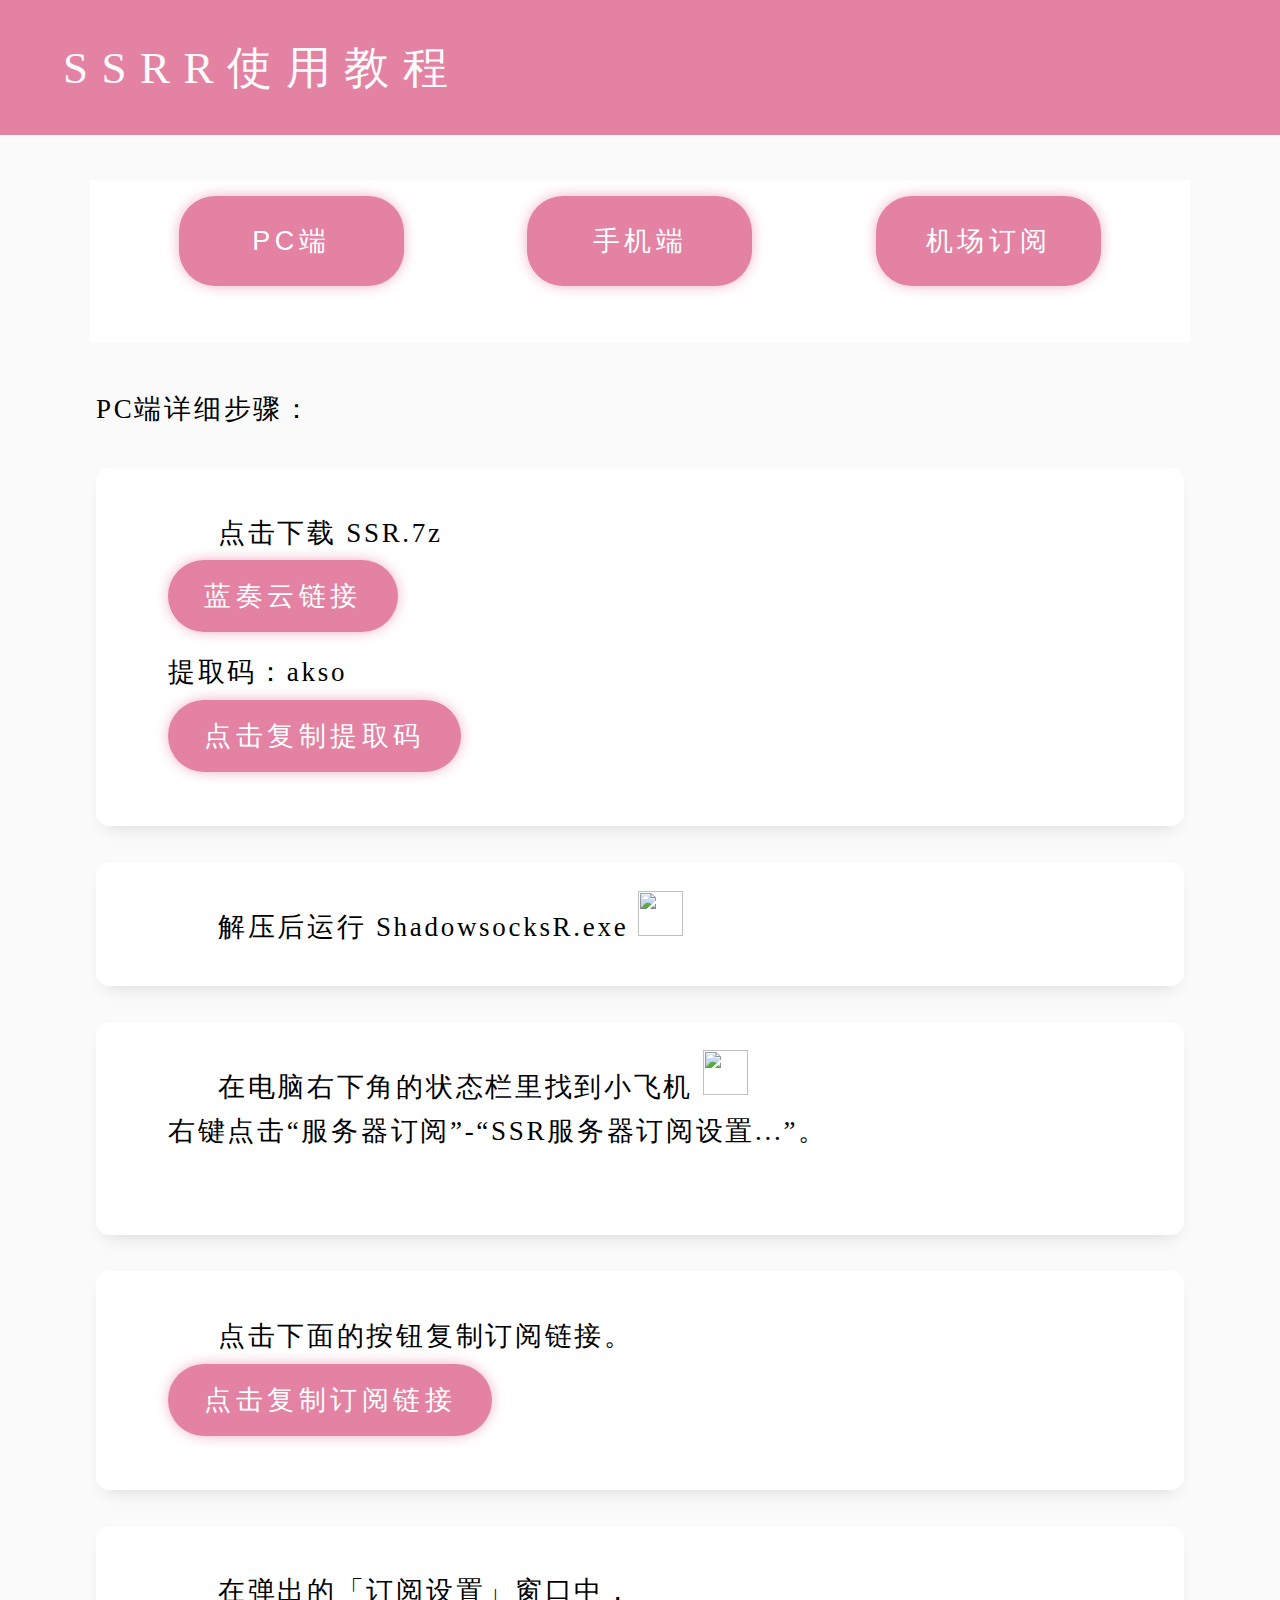
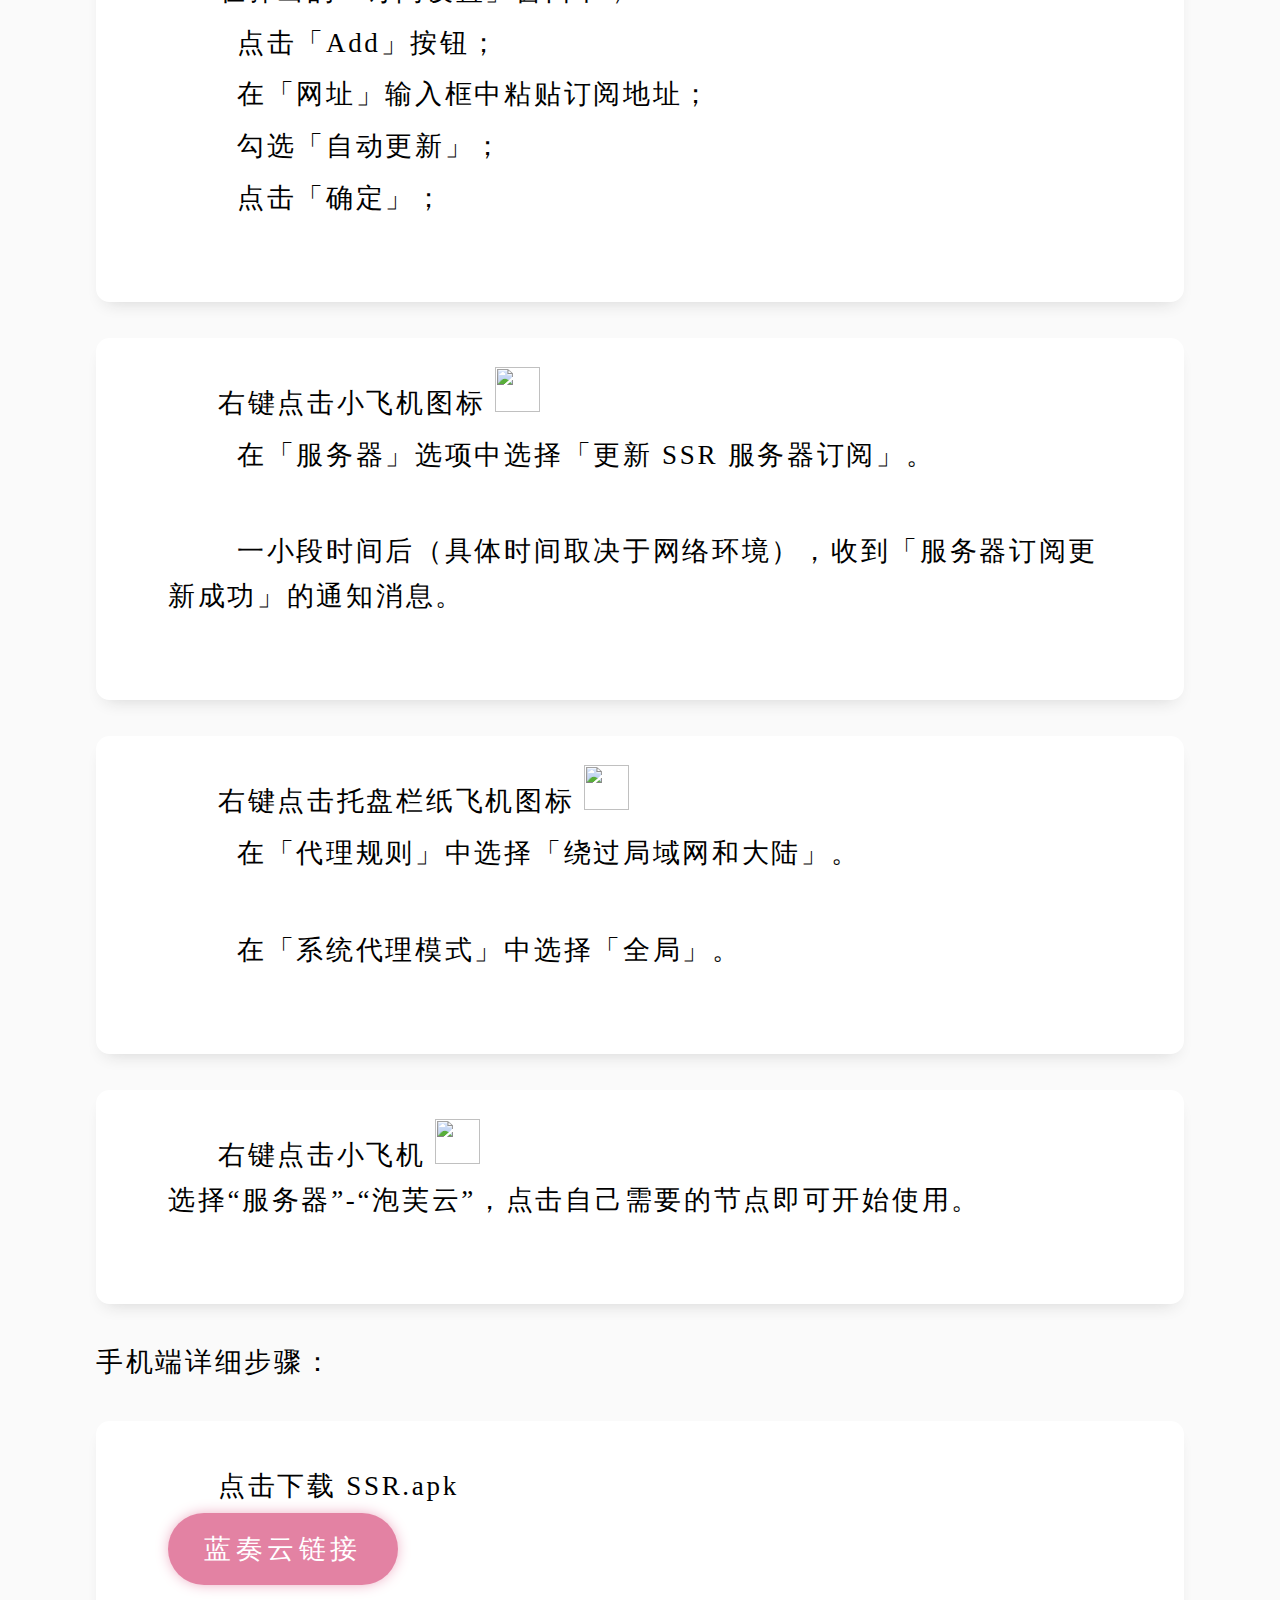
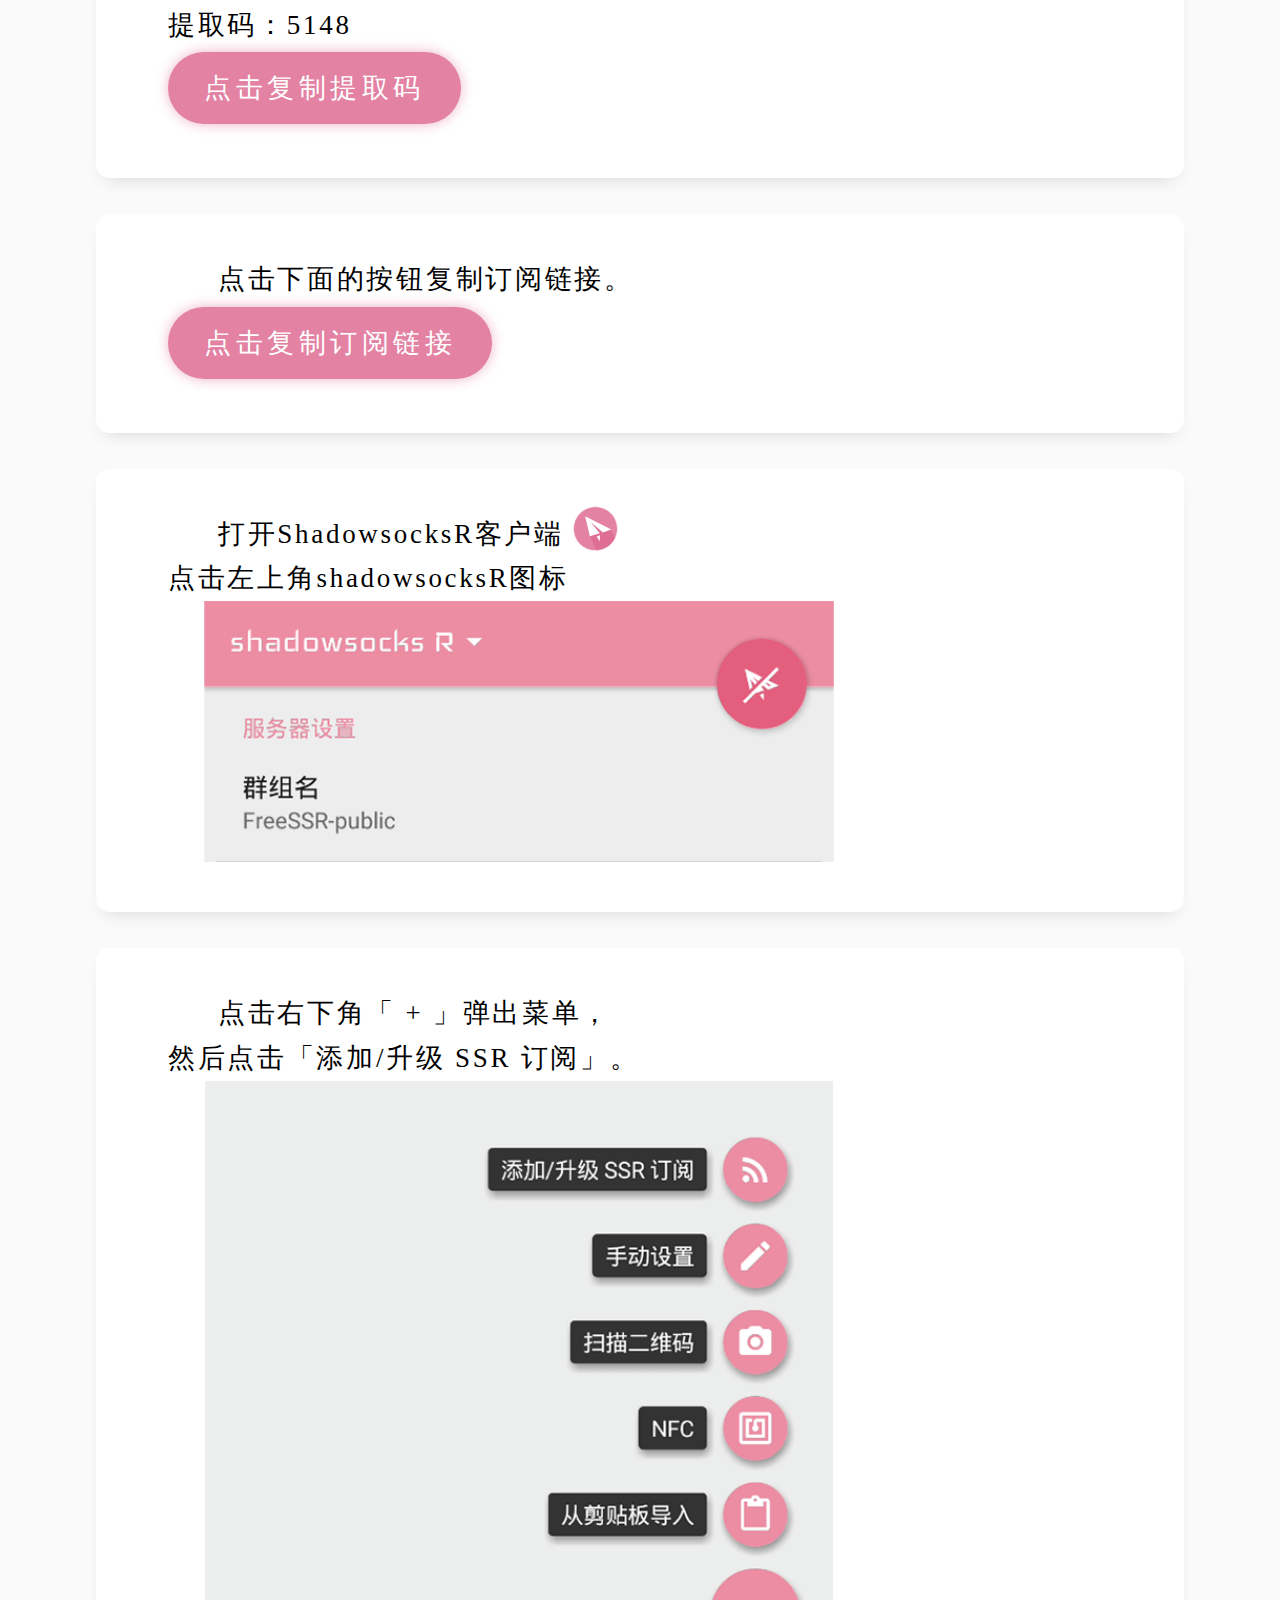
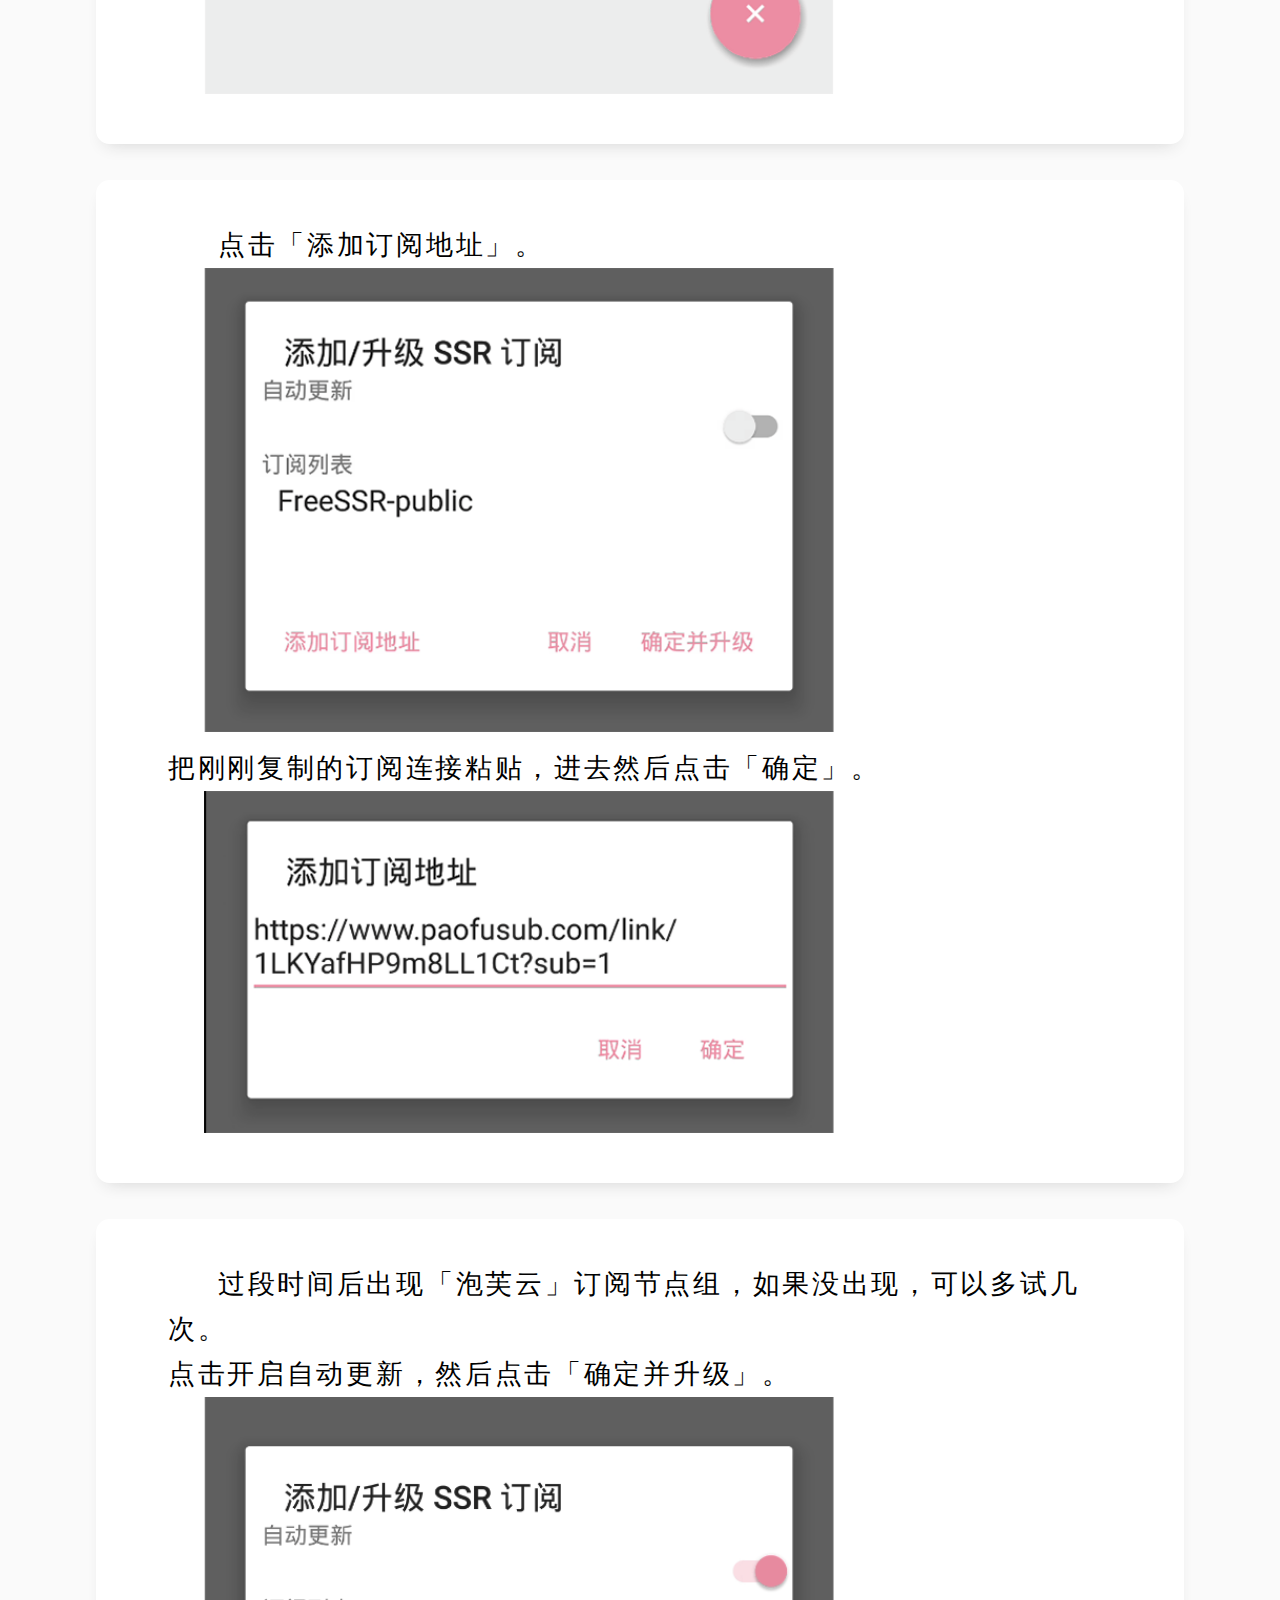
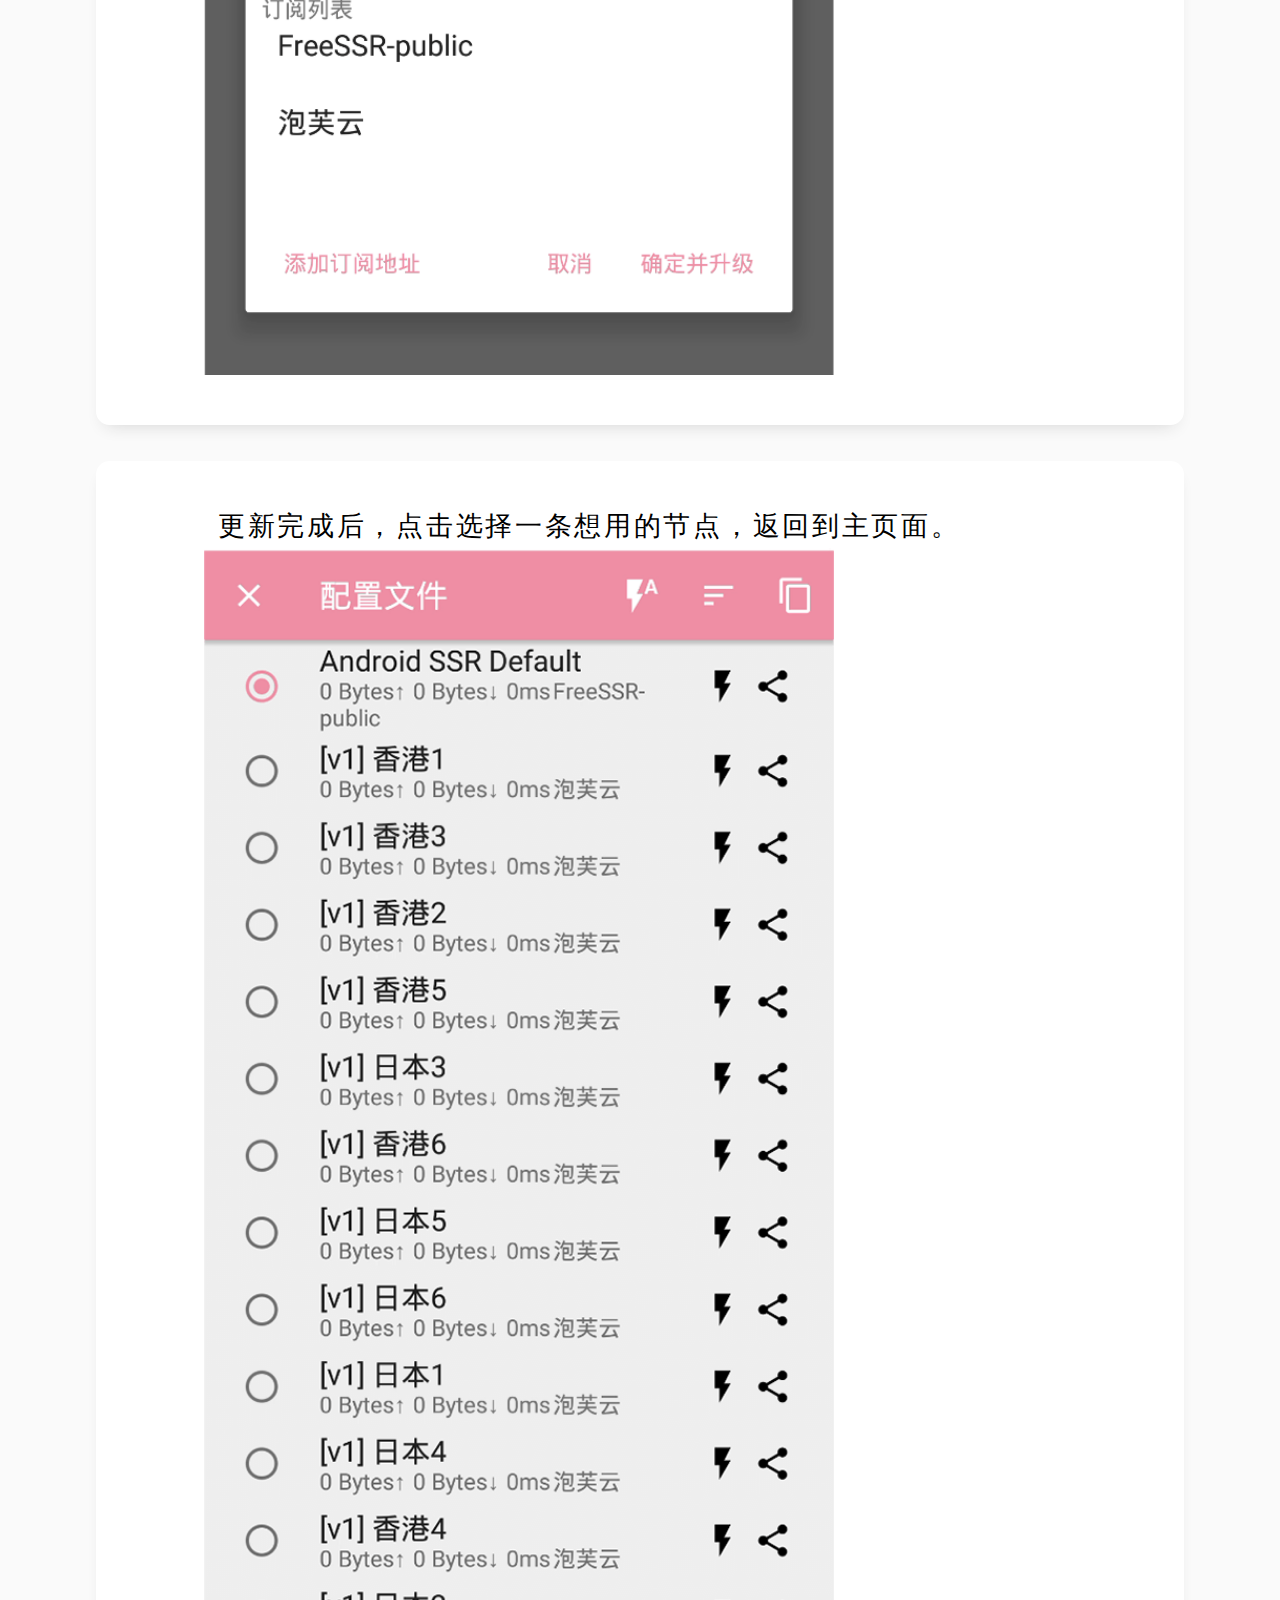
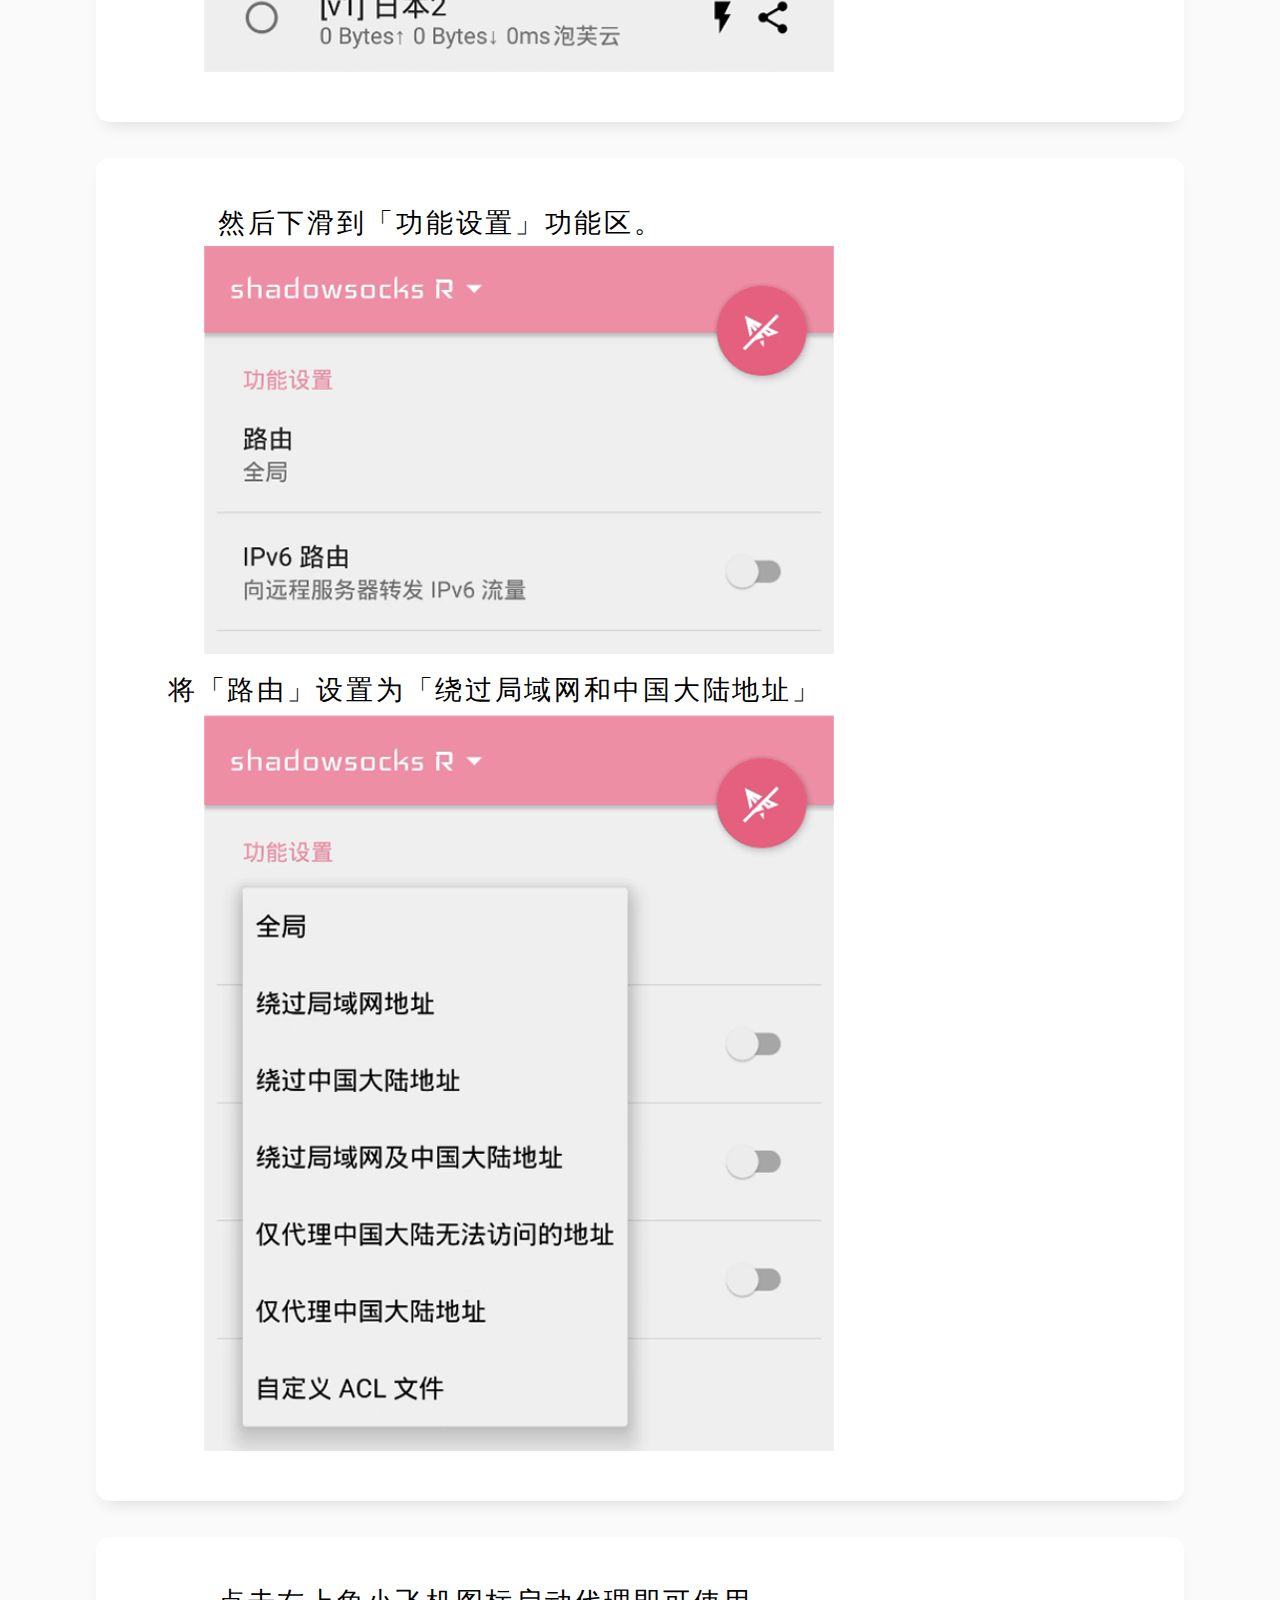
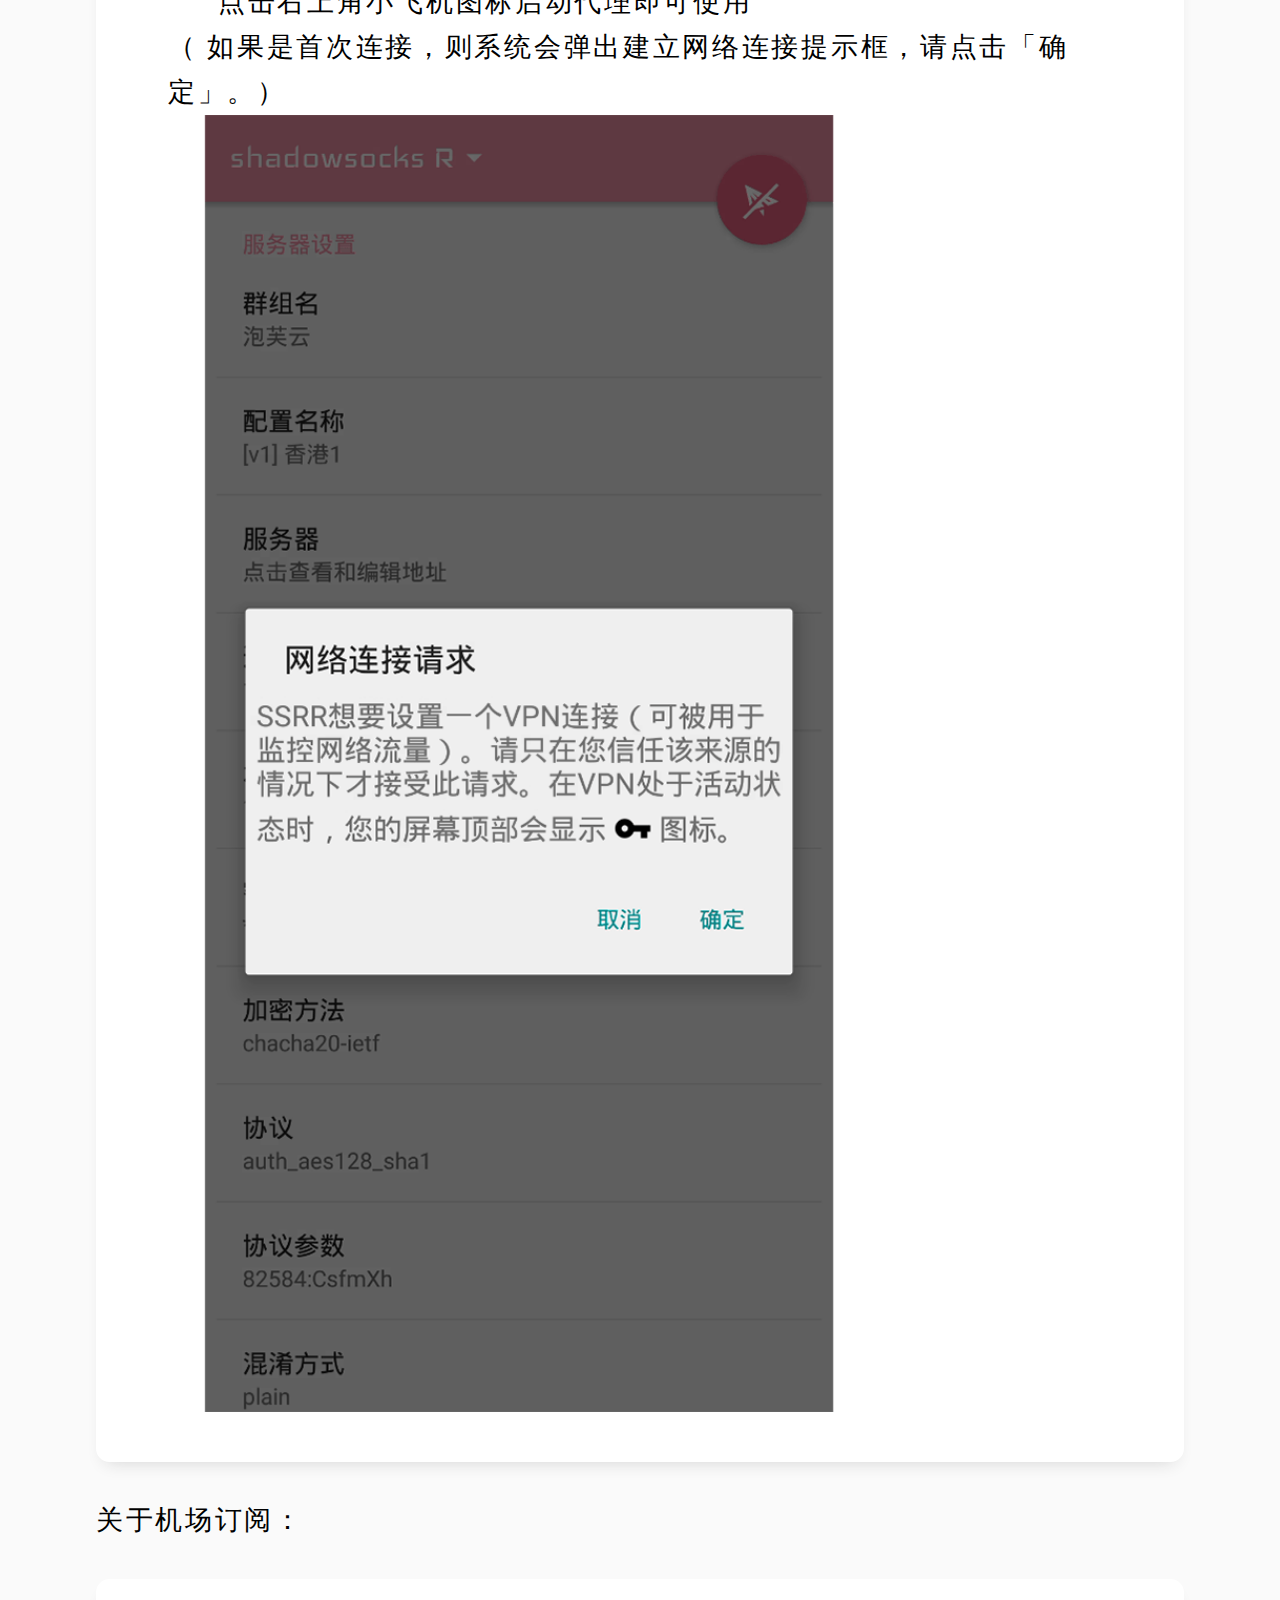
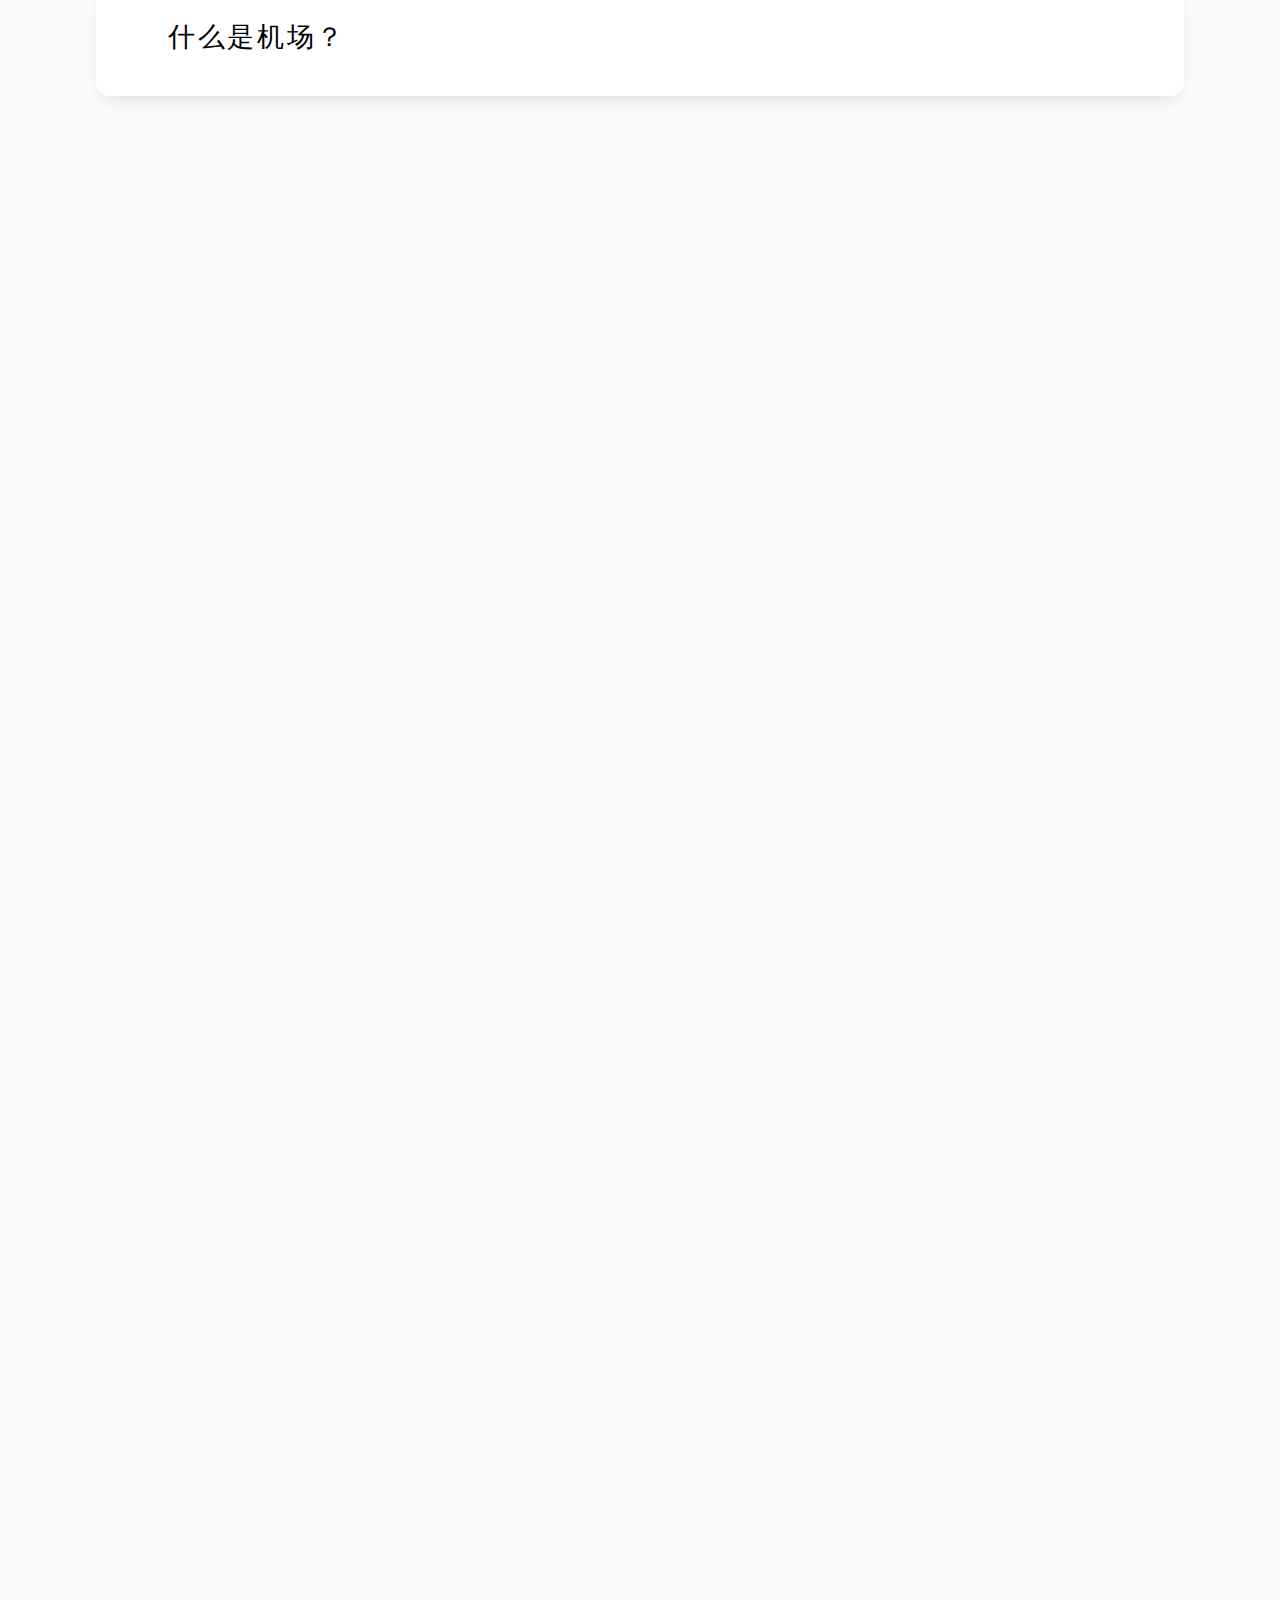
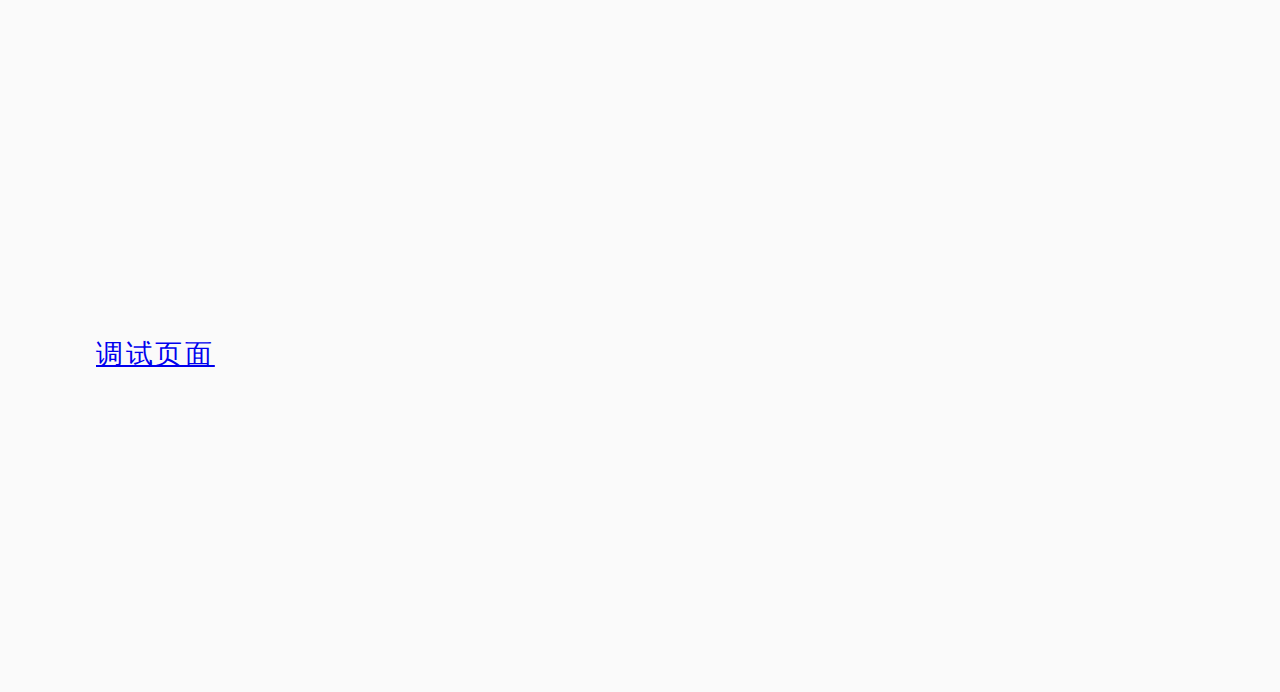
==== SSRR/SSRR.html @ 9b3ce0a8 "Update SSRR.html" ====
<!DOCTYPE html>
<html>

<head>
    <meta charset="UTF-8">
    <title>SSRR&nbsp使用教程</title>
    <meta name="viewport" content="width=device-width, initial-scale=1.0, maximum-scale=1.0, user-scalable=no">
    <link rel="stylesheet" href="SSRR.css">
    <script src="../iconfont.js"></script>
    <script>
        function copypcmimaone() {
            var copyDom = document.querySelector('#pcmima1');
            //创建选中范围
            var range = document.createRange();
            range.selectNode(copyDom);
            //移除剪切板中内容
            window.getSelection().removeAllRanges();
            //添加新的内容到剪切板
            window.getSelection().addRange(range);
            //复制
            var successful = document.execCommand('copy');
            try {
                var msg = successful ? "successful" : "failed";
                document.getElementById("mimaxianshi1").innerHTML = "复制成功！";
            } catch (err) {
                document.getElementById("mimaxianshi1").innerHTML = "复制失败";
            }
        }

        function copypcmimatwo() {
            var copyDom = document.querySelector('#pcmima2');
            var range = document.createRange();
            range.selectNode(copyDom);
            window.getSelection().removeAllRanges();
            window.getSelection().addRange(range);
            var successful = document.execCommand('copy');
            try {
                var msg = successful ? "successful" : "failed";
                document.getElementById("mimaxianshi2").innerHTML = "复制成功！";
            } catch (err) {
                document.getElementById("mimaxianshi2").innerHTML = "复制失败";
            }
        }

        function copydingyueone() {
            var copyDom = document.querySelector('#dingyue1');
            var range = document.createRange();
            range.selectNode(copyDom);
            window.getSelection().removeAllRanges();
            window.getSelection().addRange(range);
            var successful = document.execCommand('copy');
            try {
                var msg = successful ? "successful" : "failed";
                document.getElementById("dingyuexianshi1").innerHTML = "复制成功！";
            } catch (err) {
                document.getElementById("dingyuexianshi1").innerHTML = "复制失败";
            }
        }

        function copydingyuetwo() {
            var copyDom = document.querySelector('#dingyue2');
            var range = document.createRange();
            range.selectNode(copyDom);
            window.getSelection().removeAllRanges();
            window.getSelection().addRange(range);
            var successful = document.execCommand('copy');
            try {
                var msg = successful ? "successful" : "failed";
                document.getElementById("dingyuexianshi2").innerHTML = "复制成功！";
            } catch (err) {
                document.getElementById("dingyuexianshi2").innerHTML = "复制失败";
            }
        }

        function openCity(evt, cityName) {
            var i, tabcontent, tablinks;
            tabcontent = document.getElementsByClassName("content");
            for (i = 0; i < tabcontent.length; i++) {
                tabcontent[i].style.display = "none";
                document.getElementById("one").className = "choose chooses1";
            }
            tablinks = document.getElementsByClassName("chooseduan");
            for (i = 0; i < tablinks.length; i++) {
                tablinks[i].className = tablinks[i].className.replace(" active", "");
            }
            document.getElementById(cityName).style.display = "block";
            evt.currentTarget.className += " active";
        }
    </script>

</head>

<body>
    <header>
        <div>SSRR使用教程</div>
        <svg class="icon feijiicon" aria-hidden="true">
            <use xlink:href="#icon-feiji"></use>
        </svg>
    </header>

    <div class="choose chooses" id="one">
        <button class="box chooseshouji chooseduan" onclick="openCity(event, 'yidongduan')">PC端</button>
        <button class="box choosepc chooseduan" onclick="openCity(event, 'pcduan')">手机端</button>
        <button class="box choosepc chooseduan" onclick="openCity(event, 'jichangdingyue')">机场订阅</button>
    </div>

    <div class="choise">

        <ul class="content" id="yidongduan">
            <div class="title">PC端详细步骤：</div>
            <li class="box">
                <svg class="icon number" aria-hidden="true">
                    <use xlink:href="#icon-1_round"></use>
                </svg>
                点击下载 SSR.7z
                <span style="font-size: 0px; letter-spacing: 0ch;"></span>
                <br>
                <a href="https://yqmaster.lanzous.com/tp/iUiE6kphu3a">
                    <button> 蓝奏云链接</button>
                </a>
                <br>
                提取码：akso
                <span id="pcmima1" style="font-size: 0px; letter-spacing: 0ch;">akso</span>
                <br>
                <button id="button" onClick="copypcmimaone()">点击复制提取码</button>
                <span id="mimaxianshi1"></span>
            </li>

            <li class="box">
                <svg class="icon number" aria-hidden="true">
                    <use xlink:href="#icon-2_round"></use>
                </svg>
                解压后运行 ShadowsocksR.exe
                <img class="picicon" src="../图片\3-5SSRR.svg" alt="">
            </li>

            <li class="box">
                <svg class="icon number" aria-hidden="true">
                    <use xlink:href="#icon-3_round"></use>
                </svg>
                在电脑右下角的状态栏里找到小飞机
                <img class="picicon" src="图片\picicon.png" alt="">
                <br>
                右键点击“服务器订阅”-“SSR服务器订阅设置...”。
                <br>
                <img class="helppic" src="图片\pic3-1.png" alt="">
            </li>

            <li class="box">
                <svg class="icon number" aria-hidden="true">
                    <use xlink:href="#icon-4_round"></use>
                </svg>
                点击下面的按钮复制订阅链接。
                <span id="dingyue1"
                    style="font-size: 0px;letter-spacing: 0ch;">https://www.paofusub.com/link/1LKYafHP9m8LL1Ct?sub=1</span>
                <br>
                <button id="button" onClick="copydingyueone()">点击复制订阅链接</button>
                <span id="dingyuexianshi1"></span>
            </li>

            <li class="box">
                <svg class="icon number" aria-hidden="true">
                    <use xlink:href="#icon-5_round"></use>
                </svg>
                在弹出的「订阅设置」窗口中，
                <br>&nbsp
                <svg class="icon" aria-hidden="true">
                    <use xlink:href="#icon-1_square"></use>
                </svg>
                点击「Add」按钮；
                <br>&nbsp
                <svg class="icon" aria-hidden="true">
                    <use xlink:href="#icon-2_square"></use>
                </svg>
                在「网址」输入框中粘贴订阅地址；
                <br>&nbsp
                <svg class="icon" aria-hidden="true">
                    <use xlink:href="#icon-3_square"></use>
                </svg>
                勾选「自动更新」；
                <br>&nbsp
                <svg class="icon" aria-hidden="true">
                    <use xlink:href="#icon-4_square"></use>
                </svg>
                点击「确定」；
                <br>
                <img class="helppic" src="图片\pic5-1.png" alt="">
            </li>

            <li class="box">
                <svg class="icon number" aria-hidden="true">
                    <use xlink:href="#icon-6_round"></use>
                </svg>
                右键点击小飞机图标
                <img class="picicon" src="图片\picicon.png" alt="">
                <br>&nbsp
                <svg class="icon" aria-hidden="true">
                    <use xlink:href="#icon-1_square"></use>
                </svg>
                在「服务器」选项中选择「更新 SSR 服务器订阅」。
                <br>
                <img class="helppic" src="图片\pic6-1.png" alt="">
                <br>&nbsp
                <svg class="icon" aria-hidden="true">
                    <use xlink:href="#icon-2_square"></use>
                </svg>
                一小段时间后（具体时间取决于网络环境），收到「服务器订阅更新成功」的通知消息。
                <br>
                <img class="helppic" src="图片\pic6-2.png" alt="">
            </li>

            <li class="box">
                <svg class="icon number" aria-hidden="true">
                    <use xlink:href="#icon-7_round"></use>
                </svg>
                右键点击托盘栏纸飞机图标
                <img class="picicon" src="图片\picicon.png" alt="">
                <br>&nbsp
                <svg class="icon" aria-hidden="true">
                    <use xlink:href="#icon-icon-test
                    "></use>
                </svg>
                在「代理规则」中选择「绕过局域网和大陆」。
                <br>
                <img class="helppic" src="图片\pic7-1.png" alt="">
                <br>&nbsp
                <svg class="icon" aria-hidden="true">
                    <use xlink:href="#icon-icon-test
                    "></use>
                </svg>
                在「系统代理模式」中选择「全局」。
                <br>
                <img class="helppic" src="图片\pic7-2.png" alt="">
            </li>

            <li class="box">
                <svg class="icon number" aria-hidden="true">
                    <use xlink:href="#icon-8_round"></use>
                </svg>
                右键点击小飞机
                <img class="picicon" src="图片\picicon.png" alt="">
                <br>
                选择“服务器”-“泡芙云”，点击自己需要的节点即可开始使用。
                <br>
                <img class="helppic" src="图片\pic8-1.png" alt="">
            </li>
        </ul>

        <ul class="content" id="pcduan">
            <div class="title">手机端详细步骤：</div>
            <li class="box">
                <svg class="icon number" aria-hidden="true">
                    <use xlink:href="#icon-1_round"></use>
                </svg>
                点击下载 SSR.apk
                <span style="font-size: 0px; letter-spacing: 0ch;"></span>
                <br>
                <a href="https://yqmaster.lanzous.com/iYS5ckphufc?p">
                    <button> 蓝奏云链接</button>
                </a>
                <br>
                提取码：5148
                <span id="pcmima2" style="font-size: 0px; letter-spacing: 0ch;">5148</span>
                <br>
                <button id="button" onClick="copypcmimatwo()">点击复制提取码</button>
                <span id="mimaxianshi2"></span>
            </li>

            <li class="box">
                <svg class="icon number" aria-hidden="true">
                    <use xlink:href="#icon-2_round"></use>
                </svg>
                点击下面的按钮复制订阅链接。
                <span id="dingyue2"
                    style="font-size: 0px;letter-spacing: 0ch;">https://www.paofusub.com/link/1LKYafHP9m8LL1Ct?sub=1</span>
                <br>
                <button id="button" onClick="copydingyuetwo()">点击复制订阅链接</button>
                <span id="dingyuexianshi2"></span>
            </li>

            <li class="box">
                <svg class="icon number" aria-hidden="true">
                    <use xlink:href="#icon-3_round"></use>
                </svg>
                打开ShadowsocksR客户端
                <img class="picicon" src="图片\imgicon.svg" alt="">
                <br>
                点击左上角shadowsocksR图标
                <img class="helppic" src="图片\img3-1.png" alt="">
            </li>

            <li class="box">
                <svg class="icon number" aria-hidden="true">
                    <use xlink:href="#icon-4_round"></use>
                </svg>
                点击右下角「 + 」弹出菜单，
                <br>
                然后点击「添加/升级 SSR 订阅」。
                <img class="helppic" src="图片\img4-1.png" alt="">
            </li>

            <li class="box">
                <svg class="icon number" aria-hidden="true">
                    <use xlink:href="#icon-5_round"></use>
                </svg>
                点击「添加订阅地址」。
                <br>
                <img class="helppic" src="图片\img5-1.png" alt="">
                <br>
                把刚刚复制的订阅连接粘贴，进去然后点击「确定」。
                <img class="helppic" src="图片\img5-2.png" alt="">
            </li>

            <li class="box">
                <svg class="icon number" aria-hidden="true">
                    <use xlink:href="#icon-6_round"></use>
                </svg>
                过段时间后出现「泡芙云」订阅节点组，如果没出现，可以多试几次。
                <br>
                点击开启自动更新，然后点击「确定并升级」。
                <br>
                <img class="helppic" src="图片\img6-1.png" alt="">
            </li>

            <li class="box">
                <svg class="icon number" aria-hidden="true">
                    <use xlink:href="#icon-7_round"></use>
                </svg>
                更新完成后，点击选择一条想用的节点，返回到主页面。
                <br>
                <img class="helppic" src="图片\img7-1.png" alt="">
            </li>

            <li class="box">
                <svg class="icon number" aria-hidden="true">
                    <use xlink:href="#icon-8_round"></use>
                </svg>
                然后下滑到「功能设置」功能区。
                <br>
                <img class="helppic" src="图片\img8-1.png" alt="">
                <br>
                将「路由」设置为「绕过局域网和中国大陆地址」
                <br>
                <img class="helppic" src="图片\img8-2.png" alt="">
            </li>

            <li class="box">
                <svg class="icon number" aria-hidden="true">
                    <use xlink:href="#icon-9_round"></use>
                </svg>
                点击右上角小飞机图标启动代理即可使用
                <br>
                （ 如果是首次连接，则系统会弹出建立网络连接提示框，请点击「确定」。）
                <br>
                <img class="helppic" src="图片\img9-1.png" alt="">
            </li>
        </ul>

        <ul class="content" id="jichangdingyue">
            <div class="title">关于机场订阅：</div>
            <li class="box">
                什么是机场？
            </li>

            <br><br><br><br><br><br><br><br>
            <br><br><br><br><br><br><br><br>
            <br><br><br><br><br><br><br><br>
            <br><br><br><br><br><br><br><br>
            <br><br><br><br><br><br><br><br>
            <a href="https://debugtbs.qq.com">调试页面</a>
            <br><br><br><br><br><br><br><br>
        </ul>
    </div>



</body>

</html>
---- SSRR/SSRR.css ----
@media only screen and (min-width: 200px) {
    html {
        font-size: 3px !important;
    }
}

@media only screen and (min-width: 300px) {
    html {
        font-size: 4px !important;
    }
}

@media only screen and (min-width: 400px) {
    html {
        font-size: 5px !important;
    }
}

@media only screen and (min-width: 500px) {
    html {
        font-size: 6px !important;
    }
}

@media only screen and (min-width: 600px) {
    html {
        font-size: 7px !important;
    }
}

@media only screen and (min-width: 700px) {
    html {
        font-size: 8px !important;
    }
}

@media only screen and (min-width: 800px) {
    html {
        font-size: 9px !important;
    }
}


* {
    margin: 0;
    padding: 0;
}

li {
    list-style-type: none;
}

html {
    background-color: #fafafa;
    font-size: 8px;
}

.icon {
    width: 1.5em;
    height: 1.5em;
    vertical-align: -0.30rem;
    fill: currentColor;
    overflow: hidden;
}

.number {
    transform: scale(1.4);
}

.picicon {
    width: 5rem;
    height: 5rem;
    margin: -1rem 0;
}

header {
    z-index: 9999;
    position: sticky;
    top: 0;
    background-color: #E382A3;
    height: 15rem;
    padding: 0 7rem;

    display: flex;
    justify-content: space-between;
    align-items: center;

    font-size: 5rem;
    color: #fafafa;
    letter-spacing: 1.5rem;
}

.feijiicon {
    transform: rotatey(180deg);
}

.choose {
    height: 12rem;
    font-size: 5rem;
    background-color: #ffffff;
    color: gray;

    margin: 5rem 10rem;
    padding: 2rem 3rem 4rem;
    display: flex;
    justify-content: space-around;
    align-items: center;
    letter-spacing: 1.3rem;
}

.choose .box {
    height: 10rem;
    width: 25rem;
    line-height: 10rem;
    text-align: center;
}

.choose .line {
    height: 0.1rem;
    width: 21rem;
    margin-left: 2rem;
    background-color: gray;
}

.choise {
    width: 85%;
    margin: 0 auto;

    font-size: 3rem;
    line-height: 5rem;
    letter-spacing: 0.3rem;
}

.content .box {
    margin: 4rem auto;
    padding: 4rem 8rem;
    background-color: #ffffff;
    border-radius: 1.5rem;
    box-shadow: 0rem 1rem 2rem -1.2rem #cfcfcf;

    transition: all 1s;
}

.content .box:hover {
    border-radius: 3rem;
    transform: scale(1.05);
    box-shadow: 0rem 1rem 3rem -2rem #535353;
}

button {
    background-color: #E382A3;
    height: 8rem;

    padding: 0 4rem;
    margin: -0.5rem 0rem 2rem 0rem;

    outline-style: none;
    border-style: none;
    border-radius: 4rem;
    box-shadow: 0rem 0rem 1.8rem -0.4rem #E382A3;

    font-size: 3rem;
    color: #ffffff;
    letter-spacing: 0.5rem;
    transition: all 0.5s;
}

button:active {
    background-color: #D9507E;
}


.helppic {
    width: 85%;
    max-width: 70rem;
    margin: 0 4rem;
}
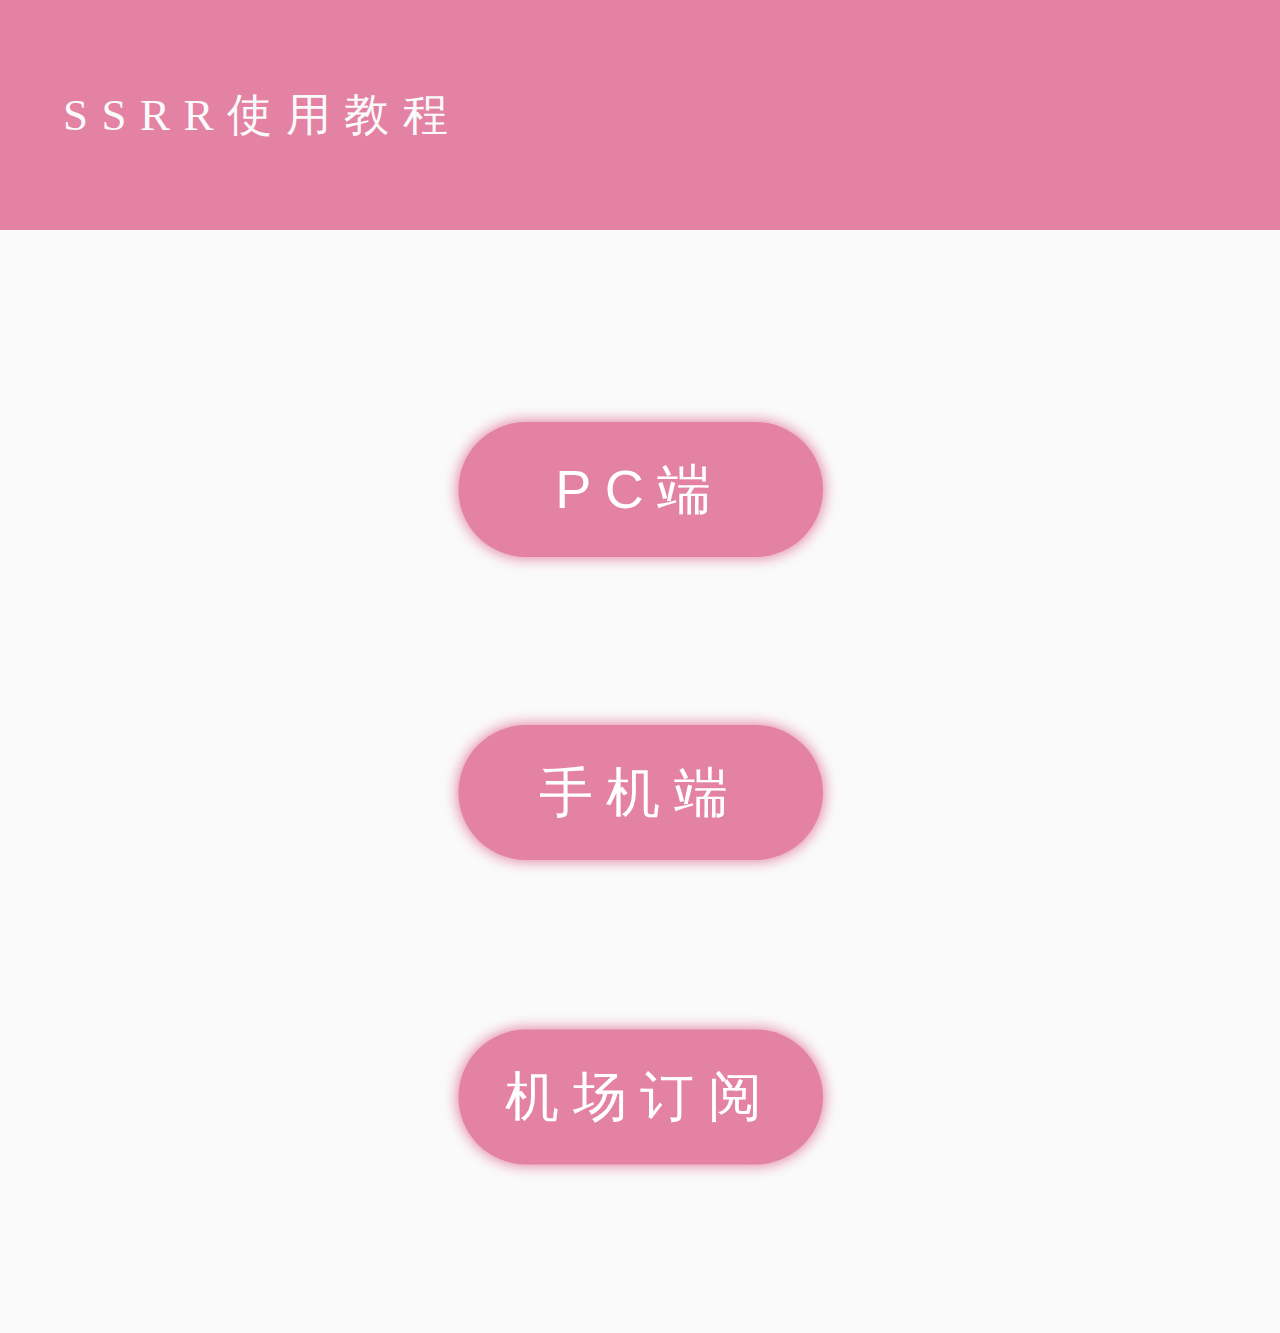
==== commit a94eac0e: "Update SSRR.html" ====
--- a/SSRR/SSRR.html
+++ b/SSRR/SSRR.html
@@ -107,7 +107,7 @@
     <div class="choise">
 
         <ul class="content" id="yidongduan">
-            <div class="title">PC端详细步骤：</div>
+            <p class="title">PC端详细步骤：</p>
             <li class="box">
                 <svg class="icon number" aria-hidden="true">
                     <use xlink:href="#icon-1_round"></use>
--- a/SSRR/SSRR.css
+++ b/SSRR/SSRR.css
@@ -39,7 +39,6 @@
         font-size: 9px !important;
     }
 }
-
 
 * {
     margin: 0;
@@ -58,7 +57,7 @@
 .icon {
     width: 1.5em;
     height: 1.5em;
-    vertical-align: -0.30rem;
+    vertical-align: -1rem;
     fill: currentColor;
     overflow: hidden;
 }
@@ -70,7 +69,7 @@
 .picicon {
     width: 5rem;
     height: 5rem;
-    margin: -1rem 0;
+    margin: -1.5rem 0;
 }
 
 header {
@@ -78,7 +77,7 @@
     position: sticky;
     top: 0;
     background-color: #E382A3;
-    height: 15rem;
+    height: 18vw;
     padding: 0 7rem;
 
     display: flex;
@@ -91,35 +90,124 @@
 }
 
 .feijiicon {
-    transform: rotatey(180deg);
-}
-
-.choose {
-    height: 12rem;
-    font-size: 5rem;
+    transform: rotatey(180deg) scale(0.8);
+}
+
+.feijiicon:hover {
+    animation: iconflashone 1s linear;
+}
+
+@keyframes iconflashone {
+    0% {
+        transform: rotatey(180deg) rotateZ(0deg) scale(0.8);
+    }
+
+    10% {
+        transform: rotatey(180deg) rotateZ(0deg) scale(0.5);
+    }
+
+    20% {
+        transform: rotatey(180deg) rotateZ(0deg) scale(0.6);
+    }
+
+    30% {
+        transform: rotatey(180deg) rotateZ(0deg) scale(0.8);
+    }
+
+    40% {
+        transform: rotatey(180deg) rotateZ(15deg) scale(1.2);
+    }
+
+    50% {
+        transform: rotatey(180deg) rotateZ(-15deg) scale(1.8);
+    }
+
+    60% {
+        transform: rotatey(180deg) rotateZ(15deg) scale(2.0);
+    }
+
+    70% {
+        transform: rotatey(180deg) rotateZ(-15deg) scale(2.0);
+    }
+
+    80% {
+        transform: rotatey(180deg) rotateZ(15deg) scale(1.6);
+    }
+
+    90% {
+        transform: rotatey(180deg) rotateZ(0deg) scale(1.0);
+    }
+
+    100% {
+        transform: rotatey(180deg) rotateZ(0deg) scale(1);
+    }
+}
+
+.chooses1 {
+    height: 20rem;
+    width: 100%;
+    margin: 3rem auto;
     background-color: #ffffff;
-    color: gray;
-
-    margin: 5rem 10rem;
-    padding: 2rem 3rem 4rem;
     display: flex;
+    flex-direction: row;
     justify-content: space-around;
     align-items: center;
-    letter-spacing: 1.3rem;
+    transition: all 0.5s;
+}
+
+.chooses {
+    height: 80rem;
+    width: 50%;
+    margin: 0 auto;
+    transform: scale(1.5) translatey(15em);
+    background-color: #fafafa;
+    display: flex;
+    flex-direction: column;
+    justify-content: space-evenly;
+    align-items: center;
+}
+
+.choose button {
+    background-color: #E382A3;
+    outline-style: none;
+    border-style: none;
+    border-radius: 5rem;
+    box-shadow: 0rem 0rem 1rem 0.1rem #E382A3;
+
+    font-size: 4rem;
+    color: #ffffff;
+    letter-spacing: 1rem;
+    transition: all 0.1s;
+    transition-delay: initial;
+}
+
+.choose button:active {
+    background-color: #fad9e4;
+    box-shadow: 0rem 0rem 1rem 0.1rem #fad9e4;
 }
 
 .choose .box {
     height: 10rem;
-    width: 25rem;
+    width: 27rem;
     line-height: 10rem;
     text-align: center;
 }
 
-.choose .line {
-    height: 0.1rem;
-    width: 21rem;
-    margin-left: 2rem;
-    background-color: gray;
+.content {
+    display: none;
+    animation: fadeEffect 0.5s;
+}
+
+@keyframes fadeEffect {
+    from {
+        opacity: 0;
+        transform: translateX(40rem);
+    }
+
+    to {
+        opacity: 1;
+        transform: translateX(0rem);
+    }
 }
 
 .choise {
@@ -147,7 +235,7 @@
     box-shadow: 0rem 1rem 3rem -2rem #535353;
 }
 
-button {
+.choise button {
     background-color: #E382A3;
     height: 8rem;
 
@@ -165,13 +253,24 @@
     transition: all 0.5s;
 }
 
-button:active {
+.choise button:active {
     background-color: #D9507E;
 }
 
 
 .helppic {
+    z-index: 2;
     width: 85%;
     max-width: 70rem;
-    margin: 0 4rem;
-}
+    margin: 0 5rem;
+    transition: all 0.5s;
+}
+
+.helppic:hover {
+    transform: scale(1.5);
+    border-style: solid;
+    border-width: 1rem;
+    border-radius: 1rem;
+    border-color: rgba(0, 0, 0, 0);
+    background-color: rgba(32, 32, 32, 0.808);
+}
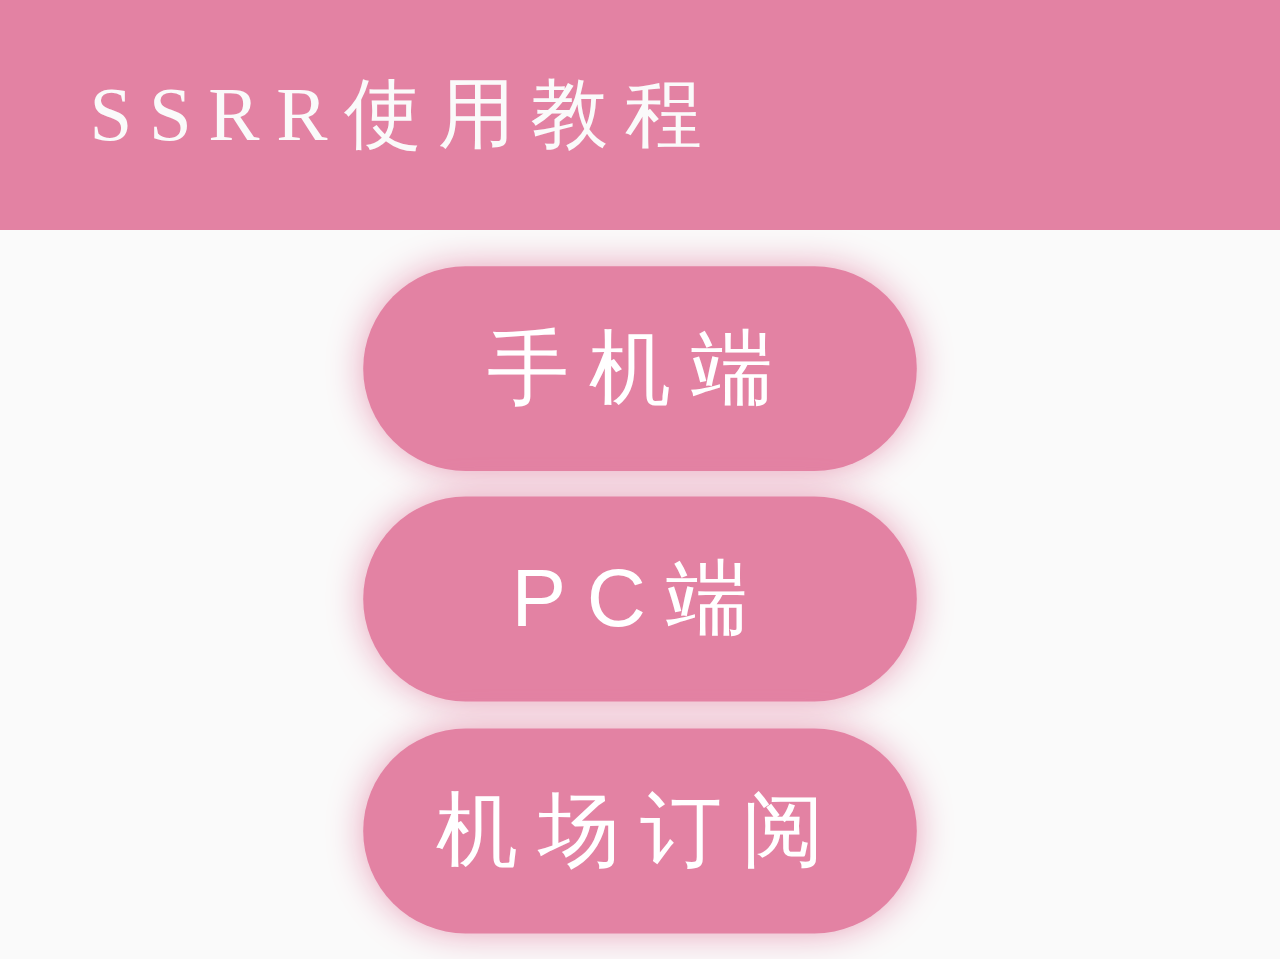
==== commit 493ed443: "Update SSRR.html" ====
--- a/SSRR/SSRR.html
+++ b/SSRR/SSRR.html
@@ -72,7 +72,7 @@
             }
         }
 
-        function openCity(evt, cityName) {
+        function openCity(evt, ChoiseName, ChooseName) {
             var i, tabcontent, tablinks;
             tabcontent = document.getElementsByClassName("content");
             for (i = 0; i < tabcontent.length; i++) {
@@ -83,7 +83,7 @@
             for (i = 0; i < tablinks.length; i++) {
                 tablinks[i].className = tablinks[i].className.replace(" active", "");
             }
-            document.getElementById(cityName).style.display = "block";
+            document.getElementById(ChoiseName).style.display = "block";
             evt.currentTarget.className += " active";
         }
     </script>
@@ -99,15 +99,21 @@
     </header>
 
     <div class="choose chooses" id="one">
-        <button class="box chooseshouji chooseduan" onclick="openCity(event, 'yidongduan')">PC端</button>
-        <button class="box choosepc chooseduan" onclick="openCity(event, 'pcduan')">手机端</button>
-        <button class="box choosepc chooseduan" onclick="openCity(event, 'jichangdingyue')">机场订阅</button>
+        <button class="chooseshouji chooseduan" onclick="openCity(event, 'yidongduan')">
+            手机端
+        </button>
+        <button class="choosepc chooseduan" onclick="openCity(event, 'pcduan')">
+            PC端
+        </button>
+        <button class="choosepc chooseduan" onclick="openCity(event, 'jichangdingyue')">
+            机场订阅
+        </button>
     </div>
 
     <div class="choise">
 
-        <ul class="content" id="yidongduan">
-            <p class="title">PC端详细步骤：</p>
+        <ul class="content" id="pcduan">
+            <p class="title">PC端初次使用详细步骤：</p>
             <li class="box">
                 <svg class="icon number" aria-hidden="true">
                     <use xlink:href="#icon-1_round"></use>
@@ -143,7 +149,7 @@
                 <br>
                 右键点击“服务器订阅”-“SSR服务器订阅设置...”。
                 <br>
-                <img class="helppic" src="图片\pic3-1.png" alt="">
+                <img class="helppicbig" src="图片\pic3-1.png" alt="">
             </li>
 
             <li class="box">
@@ -199,14 +205,14 @@
                 </svg>
                 在「服务器」选项中选择「更新 SSR 服务器订阅」。
                 <br>
-                <img class="helppic" src="图片\pic6-1.png" alt="">
+                <img class="helppicbig" src="图片\pic6-1.png" alt="">
                 <br>&nbsp
                 <svg class="icon" aria-hidden="true">
                     <use xlink:href="#icon-2_square"></use>
                 </svg>
                 一小段时间后（具体时间取决于网络环境），收到「服务器订阅更新成功」的通知消息。
                 <br>
-                <img class="helppic" src="图片\pic6-2.png" alt="">
+                <img class="helppicbig" src="图片\pic6-2.png" alt="">
             </li>
 
             <li class="box">
@@ -222,7 +228,7 @@
                 </svg>
                 在「代理规则」中选择「绕过局域网和大陆」。
                 <br>
-                <img class="helppic" src="图片\pic7-1.png" alt="">
+                <img class="helppicbig" src="图片\pic7-1.png" alt="">
                 <br>&nbsp
                 <svg class="icon" aria-hidden="true">
                     <use xlink:href="#icon-icon-test
@@ -230,7 +236,7 @@
                 </svg>
                 在「系统代理模式」中选择「全局」。
                 <br>
-                <img class="helppic" src="图片\pic7-2.png" alt="">
+                <img class="helppicbig" src="图片\pic7-2.png" alt="">
             </li>
 
             <li class="box">
@@ -246,8 +252,8 @@
             </li>
         </ul>
 
-        <ul class="content" id="pcduan">
-            <div class="title">手机端详细步骤：</div>
+        <ul class="content" id="yidongduan">
+            <p class="title">手机端初次使用详细步骤：</p>
             <li class="box">
                 <svg class="icon number" aria-hidden="true">
                     <use xlink:href="#icon-1_round"></use>
@@ -255,7 +261,7 @@
                 点击下载 SSR.apk
                 <span style="font-size: 0px; letter-spacing: 0ch;"></span>
                 <br>
-                <a href="https://yqmaster.lanzous.com/iYS5ckphufc?p">
+                <a href="https://yqmaster.lanzous.com/tp/iYS5ckphufc">
                     <button> 蓝奏云链接</button>
                 </a>
                 <br>
@@ -286,7 +292,7 @@
                 <img class="picicon" src="图片\imgicon.svg" alt="">
                 <br>
                 点击左上角shadowsocksR图标
-                <img class="helppic" src="图片\img3-1.png" alt="">
+                <img class="helppicbig" src="图片\img3-1.png" alt="">
             </li>
 
             <li class="box">
@@ -296,7 +302,7 @@
                 点击右下角「 + 」弹出菜单，
                 <br>
                 然后点击「添加/升级 SSR 订阅」。
-                <img class="helppic" src="图片\img4-1.png" alt="">
+                <img class="helppicbig" src="图片\img4-1.png" alt="">
             </li>
 
             <li class="box">
@@ -305,10 +311,10 @@
                 </svg>
                 点击「添加订阅地址」。
                 <br>
-                <img class="helppic" src="图片\img5-1.png" alt="">
+                <img class="helppicbig" src="图片\img5-1.png" alt="">
                 <br>
                 把刚刚复制的订阅连接粘贴，进去然后点击「确定」。
-                <img class="helppic" src="图片\img5-2.png" alt="">
+                <img class="helppicbig" src="图片\img5-2.png" alt="">
             </li>
 
             <li class="box">
@@ -319,7 +325,7 @@
                 <br>
                 点击开启自动更新，然后点击「确定并升级」。
                 <br>
-                <img class="helppic" src="图片\img6-1.png" alt="">
+                <img class="helppicbig" src="图片\img6-1.png" alt="">
             </li>
 
             <li class="box">
@@ -328,7 +334,7 @@
                 </svg>
                 更新完成后，点击选择一条想用的节点，返回到主页面。
                 <br>
-                <img class="helppic" src="图片\img7-1.png" alt="">
+                <img class="helppicbig" src="图片\img7-1.png" alt="">
             </li>
 
             <li class="box">
@@ -337,11 +343,11 @@
                 </svg>
                 然后下滑到「功能设置」功能区。
                 <br>
-                <img class="helppic" src="图片\img8-1.png" alt="">
+                <img class="helppicbig" src="图片\img8-1.png" alt="">
                 <br>
                 将「路由」设置为「绕过局域网和中国大陆地址」
                 <br>
-                <img class="helppic" src="图片\img8-2.png" alt="">
+                <img class="helppicbig" src="图片\img8-2.png" alt="">
             </li>
 
             <li class="box">
@@ -352,28 +358,63 @@
                 <br>
                 （ 如果是首次连接，则系统会弹出建立网络连接提示框，请点击「确定」。）
                 <br>
-                <img class="helppic" src="图片\img9-1.png" alt="">
+                <img class="helppicbig" src="图片\img9-1.png" alt="">
             </li>
         </ul>
 
         <ul class="content" id="jichangdingyue">
-            <div class="title">关于机场订阅：</div>
-            <li class="box">
-                什么是机场？
-            </li>
-
-            <br><br><br><br><br><br><br><br>
-            <br><br><br><br><br><br><br><br>
-            <br><br><br><br><br><br><br><br>
-            <br><br><br><br><br><br><br><br>
-            <br><br><br><br><br><br><br><br>
-            <a href="https://debugtbs.qq.com">调试页面</a>
-            <br><br><br><br><br><br><br><br>
+            <p class="title">关于机场订阅：</p>
+            <li class="box">
+                <h3>什么是机场？</h3>
+                &nbsp&nbsp&nbsp&nbsp&nbsp&nbsp
+                我们常用的 SS/​SSR（SSRR） 都是纸飞机的图标
+                <img class="picicon" src="../图片\3-5SSRR.svg" alt="">
+                <img class="picicon" src="图片\imgicon.svg" alt="">
+                所以我们有时也把这类软件和他们的衍生版叫做小飞机。而机场则可以认为是提供这类软件服务的场所。
+            </li>
+
+            <li class="box">
+                <h3>什么是翻墙？</h3>
+                &nbsp&nbsp&nbsp&nbsp&nbsp&nbsp
+                所谓翻墙，是指绕过相应的IP封锁、内容过滤、域名劫持、流量限制等，实现对网络内容的访问。
+                <br>
+                &nbsp&nbsp&nbsp&nbsp&nbsp&nbsp
+                比如我们想去外网查看某些♂内容，无法直接访问（被拦截），就要通过“翻墙”来进行访问。
+                <br>
+            </li>
+
+            <li class="box">
+                <h3>什么是VPN？</h3>
+                &nbsp&nbsp&nbsp&nbsp&nbsp&nbsp
+                VPN（虚拟专用网络）在公用网络上建立专用网络，进行加密通讯。所谓的“翻墙”就是建立在VPN的基础之上。
+                <br>
+                &nbsp&nbsp&nbsp&nbsp&nbsp&nbsp
+                有时候我们无法直接访问国外网站（比如Google），但是此时有一家公司A能进行访问。此时我们可以通过进入这家公司的内网，以公司的名义来间接进行对（Google）的访问。
+            </li>
+
+            <li class="box">
+                <h3>为什么要订阅机场？</h3>
+                &nbsp&nbsp&nbsp&nbsp&nbsp&nbsp
+                我们需要机场提供的订阅链接来进行来连接到相关节点，完成对外网的访问。目前按本教程使用的是基于泡芙云提供的订阅链接，可同时在线设备数为2，如需长期使用，建议去订阅自己用的机场。
+            </li>
+
+            <li class="box">
+                <h3>给几个机场推荐呗？</h3>
+                &nbsp&nbsp&nbsp&nbsp&nbsp&nbsp
+                下面是某位大佬写的一些机场机场测速和简介，时效性很高，但访问需要VPN。
+                <br><br>
+                <a href="https://www.duyaoss.com/archives/3/"><button> 机场测速和简介</button></a>
+            </li>
+
+            <li class="box">
+                <h3>其他</h3>
+                &nbsp&nbsp&nbsp&nbsp&nbsp&nbsp
+                机场价格有高有低，贵有贵的道理，本人目前使用的是泡芙云提供的5元/月档订阅服务，可供大家参考。
+                <br><br>
+                <a href="https://paofu.cloud/"><button> 泡芙云官网</button></a>
+            </li>
         </ul>
     </div>
-
-
-
 </body>
 
 </html>
--- a/SSRR/SSRR.css
+++ b/SSRR/SSRR.css
@@ -1,45 +1,3 @@
-@media only screen and (min-width: 200px) {
-    html {
-        font-size: 3px !important;
-    }
-}
-
-@media only screen and (min-width: 300px) {
-    html {
-        font-size: 4px !important;
-    }
-}
-
-@media only screen and (min-width: 400px) {
-    html {
-        font-size: 5px !important;
-    }
-}
-
-@media only screen and (min-width: 500px) {
-    html {
-        font-size: 6px !important;
-    }
-}
-
-@media only screen and (min-width: 600px) {
-    html {
-        font-size: 7px !important;
-    }
-}
-
-@media only screen and (min-width: 700px) {
-    html {
-        font-size: 8px !important;
-    }
-}
-
-@media only screen and (min-width: 800px) {
-    html {
-        font-size: 9px !important;
-    }
-}
-
 * {
     margin: 0;
     padding: 0;
@@ -51,25 +9,33 @@
 
 html {
     background-color: #fafafa;
-    font-size: 8px;
+}
+
+p {
+    font-size: 3.5vw;
+}
+
+button {
+    outline-style: none;
+    border-style: none;
 }
 
 .icon {
     width: 1.5em;
     height: 1.5em;
-    vertical-align: -1rem;
+    vertical-align: -1.2vw;
     fill: currentColor;
     overflow: hidden;
 }
 
 .number {
-    transform: scale(1.4);
+    transform: scale(1.1);
 }
 
 .picicon {
-    width: 5rem;
-    height: 5rem;
-    margin: -1.5rem 0;
+    width: 5vw;
+    height: 5vw;
+    margin: -1.5vw 0;
 }
 
 header {
@@ -78,19 +44,20 @@
     top: 0;
     background-color: #E382A3;
     height: 18vw;
-    padding: 0 7rem;
+    padding: 0 7vw;
 
     display: flex;
     justify-content: space-between;
     align-items: center;
 
-    font-size: 5rem;
+    font-size: 6vw;
     color: #fafafa;
-    letter-spacing: 1.5rem;
+    letter-spacing: 1.3vw;
 }
 
 .feijiicon {
     transform: rotatey(180deg) scale(0.8);
+    transition: all 1s;
 }
 
 .feijiicon:hover {
@@ -143,134 +110,131 @@
     }
 }
 
+.chooses {
+    height: 50vh;
+    width: 60%;
+    margin: 0 auto;
+    transform: scale(1.6) translatey(10vh);
+    background-color: #fafafa;
+
+    display: flex;
+    flex-direction: column;
+    justify-content: space-evenly;
+    align-items: center;
+}
+
 .chooses1 {
-    height: 20rem;
-    width: 100%;
-    margin: 3rem auto;
+    height: 20vw;
+    width: 90vw;
+    margin: 3vw auto;
+    padding: 0vw 5vw;
     background-color: #ffffff;
     display: flex;
     flex-direction: row;
     justify-content: space-around;
     align-items: center;
-    transition: all 0.5s;
-}
-
-.chooses {
-    height: 80rem;
-    width: 50%;
-    margin: 0 auto;
-    transform: scale(1.5) translatey(15em);
-    background-color: #fafafa;
-    display: flex;
-    flex-direction: column;
-    justify-content: space-evenly;
-    align-items: center;
+    transition: all 0.8s;
 }
 
 .choose button {
     background-color: #E382A3;
-    outline-style: none;
-    border-style: none;
-    border-radius: 5rem;
-    box-shadow: 0rem 0rem 1rem 0.1rem #E382A3;
-
-    font-size: 4rem;
+    border-radius: 5vw;
+    box-shadow: 0vw 0vw 2vw -0.3vw #E382A3;
+
+    font-size: 4vw;
     color: #ffffff;
-    letter-spacing: 1rem;
-    transition: all 0.1s;
-    transition-delay: initial;
-}
-
-.choose button:active {
-    background-color: #fad9e4;
-    box-shadow: 0rem 0rem 1rem 0.1rem #fad9e4;
-}
-
-.choose .box {
-    height: 10rem;
-    width: 27rem;
-    line-height: 10rem;
+    letter-spacing: 1vw;
+    transition: all 0.4s;
+}
+
+.choose button:hover {
+    transform: scale(1.15);
+    box-shadow: 0vw 0vw 1vw 0.4vw #E382A3;
+}
+
+.choose .chooseduan {
+    height: 10vw;
+    width: 27vw;
+    line-height: 10vw;
     text-align: center;
 }
 
 .content {
     display: none;
-    animation: fadeEffect 0.5s;
+    animation: fadeEffect 0.6s;
 }
 
 @keyframes fadeEffect {
     from {
         opacity: 0;
-        transform: translateX(40rem);
+        transform: translateY(60vw);
     }
 
     to {
         opacity: 1;
-        transform: translateX(0rem);
+        transform: translateY(0vw);
     }
 }
 
 .choise {
-    width: 85%;
+    width: 85vw;
     margin: 0 auto;
 
-    font-size: 3rem;
-    line-height: 5rem;
-    letter-spacing: 0.3rem;
+    line-height: 5vw;
+    letter-spacing: 0.1vw;
 }
 
 .content .box {
-    margin: 4rem auto;
-    padding: 4rem 8rem;
+    margin: 4vw auto;
+    padding: 4vw 6vw;
     background-color: #ffffff;
-    border-radius: 1.5rem;
-    box-shadow: 0rem 1rem 2rem -1.2rem #cfcfcf;
+    border-radius: 1vw;
+    box-shadow: 0vw 1vw 2vw -1.2vw #cfcfcf;
+    font-size: 3.3vw;
 
     transition: all 1s;
 }
 
 .content .box:hover {
-    border-radius: 3rem;
-    transform: scale(1.05);
-    box-shadow: 0rem 1rem 3rem -2rem #535353;
+    border-radius: 3vw;
+    transform: scale(1.06);
+    box-shadow: 0vw 1vw 3vw -2vw #444444;
 }
 
 .choise button {
     background-color: #E382A3;
-    height: 8rem;
-
-    padding: 0 4rem;
-    margin: -0.5rem 0rem 2rem 0rem;
-
-    outline-style: none;
-    border-style: none;
-    border-radius: 4rem;
-    box-shadow: 0rem 0rem 1.8rem -0.4rem #E382A3;
-
-    font-size: 3rem;
+    height: 8vw;
+
+    padding: 0 3vw;
+    margin: -0.5vw 0vw 2vw 0vw;
+
+    border-radius: 4vw;
+    box-shadow: 0vw 0vw 1.8vw -0.4vw #E382A3;
+
+    font-size: 3vw;
     color: #ffffff;
-    letter-spacing: 0.5rem;
+    letter-spacing: 0.5vw;
     transition: all 0.5s;
 }
 
 .choise button:active {
     background-color: #D9507E;
-}
-
-
-.helppic {
+    transition-delay: initial;
+}
+
+.helppic,helppicbig {
     z-index: 2;
     width: 85%;
-    max-width: 70rem;
-    margin: 0 5rem;
+    max-width: 70vw;
+    margin: 0 5vw;
     transition: all 0.5s;
 }
 
 .helppic:hover {
-    transform: scale(1.5);
+    transform: scale(1.4);
     border-style: solid;
-    border-width: 1rem;
-    border-radius: 1rem;
+    border-width: 1vw;
+    border-radius: 1vw;
     border-color: rgba(0, 0, 0, 0);
     background-color: rgba(32, 32, 32, 0.808);
 }
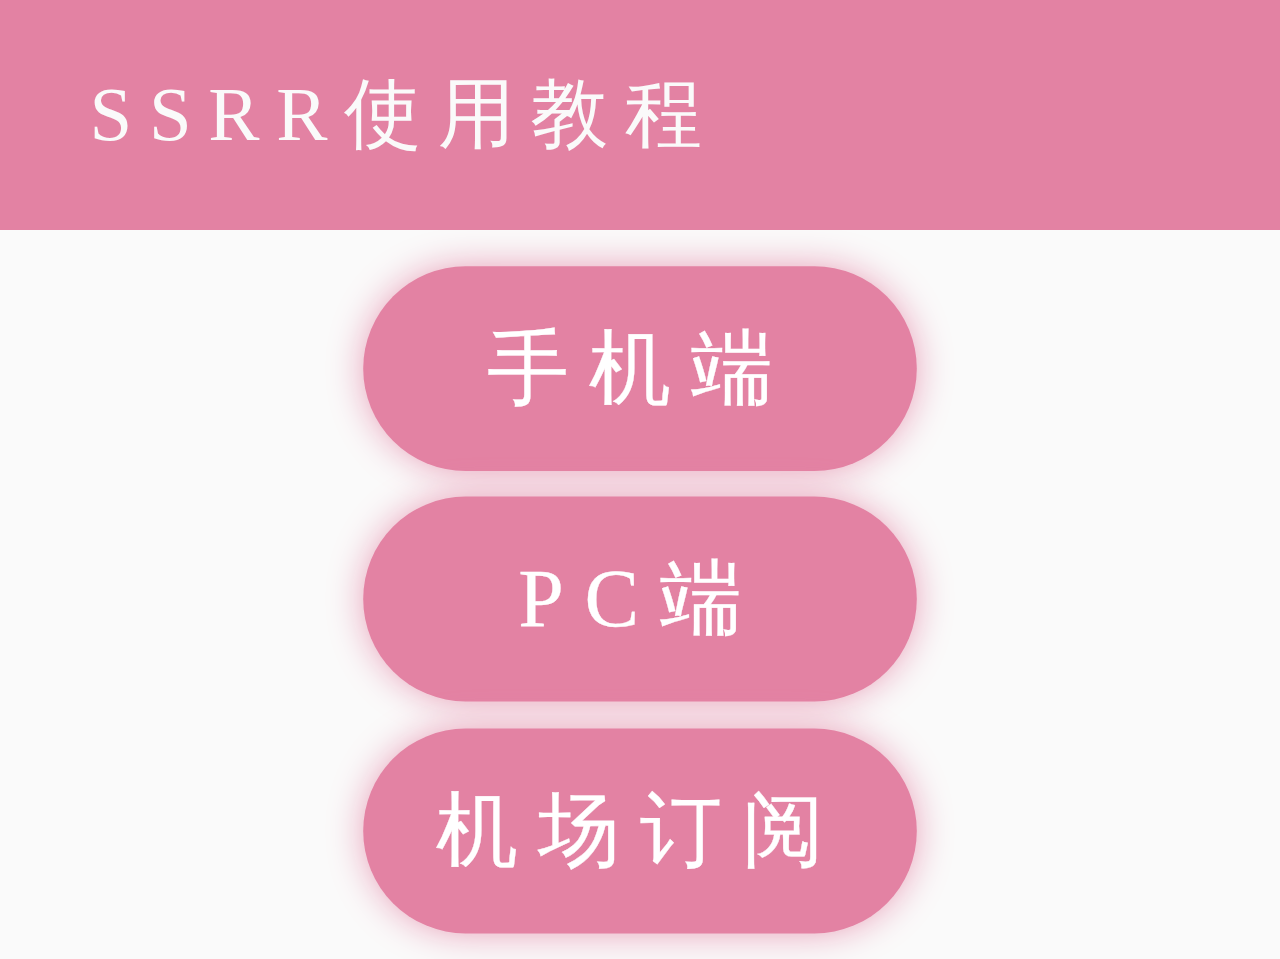
==== commit c978a7c4: "Update SSRR.html" ====
--- a/SSRR/SSRR.html
+++ b/SSRR/SSRR.html
@@ -7,7 +7,13 @@
     <meta name="viewport" content="width=device-width, initial-scale=1.0, maximum-scale=1.0, user-scalable=no">
     <link rel="stylesheet" href="SSRR.css">
     <script src="../iconfont.js"></script>
-    <script>
+    <script type="text/javascript" src="../ziti.js"></script>
+    <script type="text/javascript">
+        $webfont.load("body", "149b8d65167a45819fbca098a259a662", "jdzhonyuanjian");
+        $webfont.load("button", "149b8d65167a45819fbca098a259a662", "jdzhonyuanjian");
+        /*．．．*/
+        $webfont.draw();
+
         function copypcmimaone() {
             var copyDom = document.querySelector('#pcmima1');
             //创建选中范围
@@ -87,7 +93,6 @@
             evt.currentTarget.className += " active";
         }
     </script>
-
 </head>
 
 <body>
--- a/SSRR/SSRR.css
+++ b/SSRR/SSRR.css
@@ -3,6 +3,31 @@
     padding: 0;
 }
 
+@font-face {
+    font-family: 'webfont';
+    font-display: swap;
+    src: url('//at.alicdn.com/t/webfont_rs34jqgzyj.eot');
+    /* IE9*/
+    src: url('//at.alicdn.com/t/webfont_rs34jqgzyj.eot?#iefix') format('embedded-opentype'),
+        /* IE6-IE8 */
+        url('//at.alicdn.com/t/webfont_rs34jqgzyj.woff2') format('woff2'),
+        url('//at.alicdn.com/t/webfont_rs34jqgzyj.woff') format('woff'),
+        /* chrome、firefox */
+        url('//at.alicdn.com/t/webfont_rs34jqgzyj.ttf') format('truetype'),
+        /* chrome、firefox、opera、Safari, Android, iOS 4.2+*/
+        url('//at.alicdn.com/t/webfont_rs34jqgzyj.svg#杨任东竹石体-Bold') format('svg');
+    /* iOS 4.1- */
+}
+
+.web-font {
+    font-family: "webfont" !important;
+    color: rgb(59, 59, 59);
+    font-style: normal;
+    -webkit-font-smoothing: antialiased;
+    -webkit-text-stroke-width: 0.2px;
+    -moz-osx-font-smoothing: grayscale;
+}
+
 li {
     list-style-type: none;
 }
@@ -18,6 +43,11 @@
 button {
     outline-style: none;
     border-style: none;
+    font-family: "webfont" !important;
+    font-style: normal;
+    -webkit-font-smoothing: antialiased;
+    -webkit-text-stroke-width: 0.2px;
+    -moz-osx-font-smoothing: grayscale;
 }
 
 .icon {
@@ -222,7 +252,8 @@
     transition-delay: initial;
 }
 
-.helppic,helppicbig {
+.helppic,
+.helppicbig {
     z-index: 2;
     width: 85%;
     max-width: 70vw;
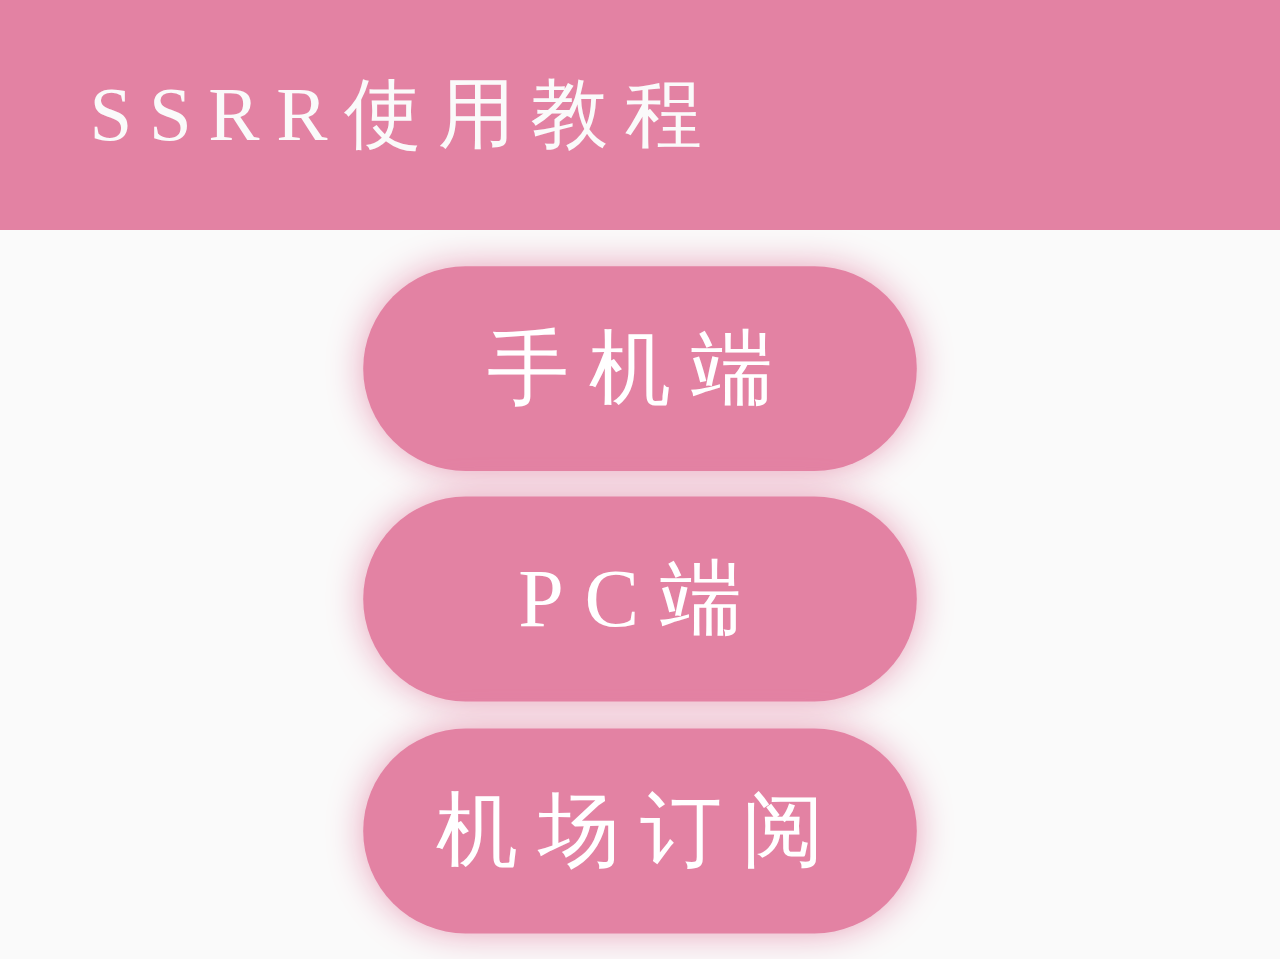
==== commit c4a33225: "Update SSRR.html" ====
--- a/SSRR/SSRR.html
+++ b/SSRR/SSRR.html
@@ -7,12 +7,7 @@
     <meta name="viewport" content="width=device-width, initial-scale=1.0, maximum-scale=1.0, user-scalable=no">
     <link rel="stylesheet" href="SSRR.css">
     <script src="../iconfont.js"></script>
-    <script type="text/javascript" src="../ziti.js"></script>
     <script type="text/javascript">
-        $webfont.load("body", "149b8d65167a45819fbca098a259a662", "jdzhonyuanjian");
-        $webfont.load("button", "149b8d65167a45819fbca098a259a662", "jdzhonyuanjian");
-        /*．．．*/
-        $webfont.draw();
 
         function copypcmimaone() {
             var copyDom = document.querySelector('#pcmima1');
@@ -414,7 +409,7 @@
             <li class="box">
                 <h3>其他</h3>
                 &nbsp&nbsp&nbsp&nbsp&nbsp&nbsp
-                机场价格有高有低，贵有贵的道理，本人目前使用的是泡芙云提供的5元/月档订阅服务，可供大家参考。
+                机场价格有高有低，贵有贵的道理，本人目前使用的是泡芙云提供的8元/月档订阅服务，可供大家参考。
                 <br><br>
                 <a href="https://paofu.cloud/"><button> 泡芙云官网</button></a>
             </li>
--- a/SSRR/SSRR.css
+++ b/SSRR/SSRR.css
@@ -1,31 +1,12 @@
 * {
     margin: 0;
     padding: 0;
+    font-family: ziti;
 }
 
 @font-face {
-    font-family: 'webfont';
-    font-display: swap;
-    src: url('//at.alicdn.com/t/webfont_rs34jqgzyj.eot');
-    /* IE9*/
-    src: url('//at.alicdn.com/t/webfont_rs34jqgzyj.eot?#iefix') format('embedded-opentype'),
-        /* IE6-IE8 */
-        url('//at.alicdn.com/t/webfont_rs34jqgzyj.woff2') format('woff2'),
-        url('//at.alicdn.com/t/webfont_rs34jqgzyj.woff') format('woff'),
-        /* chrome、firefox */
-        url('//at.alicdn.com/t/webfont_rs34jqgzyj.ttf') format('truetype'),
-        /* chrome、firefox、opera、Safari, Android, iOS 4.2+*/
-        url('//at.alicdn.com/t/webfont_rs34jqgzyj.svg#杨任东竹石体-Bold') format('svg');
-    /* iOS 4.1- */
-}
-
-.web-font {
-    font-family: "webfont" !important;
-    color: rgb(59, 59, 59);
-    font-style: normal;
-    -webkit-font-smoothing: antialiased;
-    -webkit-text-stroke-width: 0.2px;
-    -moz-osx-font-smoothing: grayscale;
+    font-family: ziti;
+    src: url('../ziti.ttf')
 }
 
 li {
@@ -43,11 +24,6 @@
 button {
     outline-style: none;
     border-style: none;
-    font-family: "webfont" !important;
-    font-style: normal;
-    -webkit-font-smoothing: antialiased;
-    -webkit-text-stroke-width: 0.2px;
-    -moz-osx-font-smoothing: grayscale;
 }
 
 .icon {
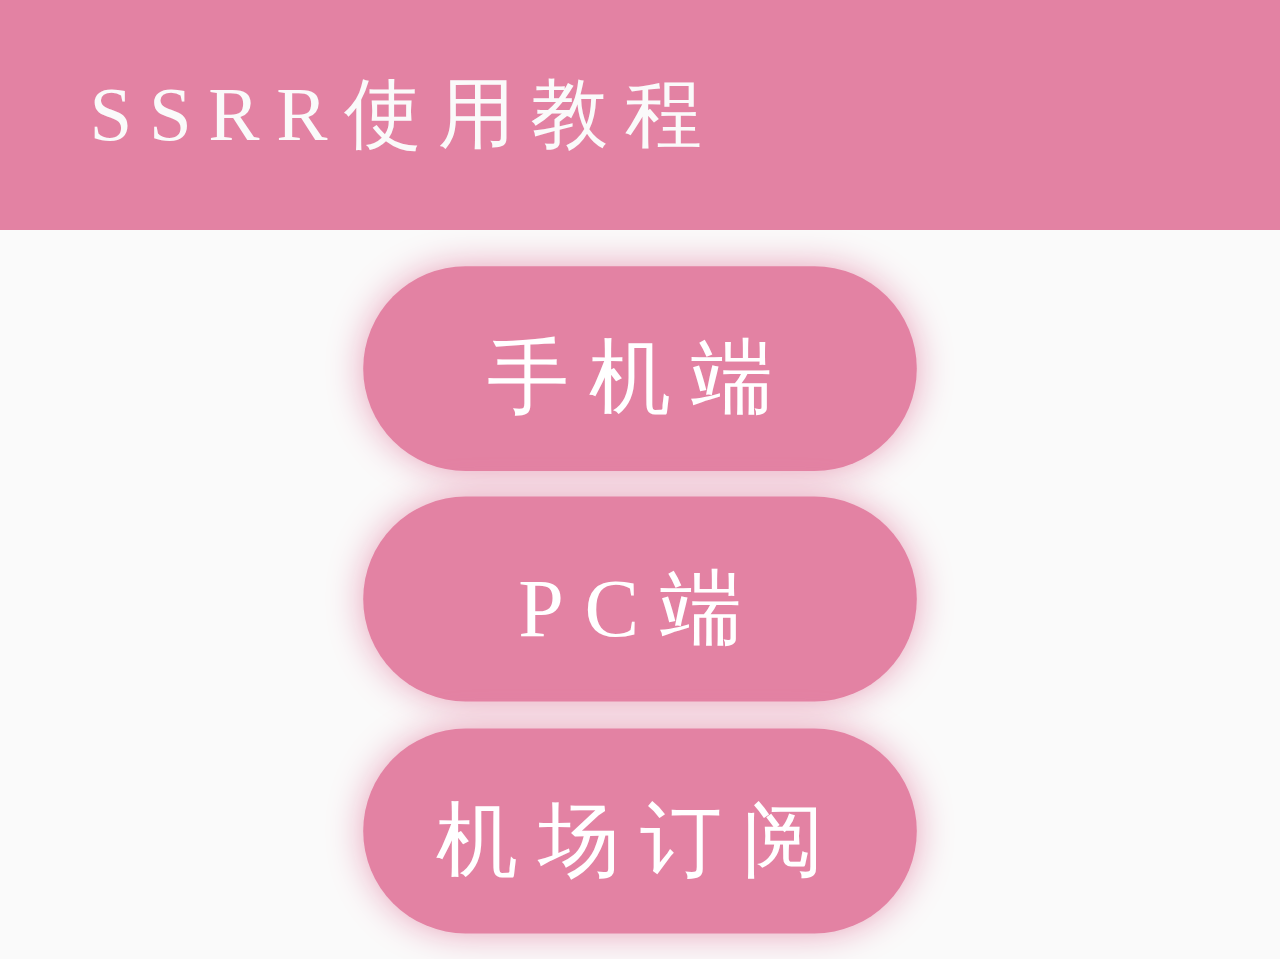
==== commit 3a5f1f65: "Update SSRR.html" ====
--- a/SSRR/SSRR.html
+++ b/SSRR/SSRR.html
@@ -6,8 +6,12 @@
     <title>SSRR&nbsp使用教程</title>
     <meta name="viewport" content="width=device-width, initial-scale=1.0, maximum-scale=1.0, user-scalable=no">
     <link rel="stylesheet" href="SSRR.css">
-    <script src="../iconfont.js"></script>
+    <script src="../another/iconfont.js"></script>
     <script type="text/javascript">
+        if (/Android|webOS| iPhone | iPad | iPod |BlackBerry|opera mini|opera mobile|appleWebkit.*mobile|mobile/i.test(
+                navigator.userAgent)) {
+            window.location.replace("SSRRM.html");
+        }
 
         function copypcmimaone() {
             var copyDom = document.querySelector('#pcmima1');
@@ -99,13 +103,13 @@
     </header>
 
     <div class="choose chooses" id="one">
-        <button class="chooseshouji chooseduan" onclick="openCity(event, 'yidongduan')">
+        <button class="chooseduan" onclick="openCity(event, 'yidongduan')">
             手机端
         </button>
-        <button class="choosepc chooseduan" onclick="openCity(event, 'pcduan')">
+        <button class="chooseduan" onclick="openCity(event, 'pcduan')">
             PC端
         </button>
-        <button class="choosepc chooseduan" onclick="openCity(event, 'jichangdingyue')">
+        <button class="chooseduan" onclick="openCity(event, 'jichangdingyue')">
             机场订阅
         </button>
     </div>
@@ -292,6 +296,7 @@
                 <img class="picicon" src="图片\imgicon.svg" alt="">
                 <br>
                 点击左上角shadowsocksR图标
+                <br>
                 <img class="helppicbig" src="图片\img3-1.png" alt="">
             </li>
 
@@ -302,6 +307,7 @@
                 点击右下角「 + 」弹出菜单，
                 <br>
                 然后点击「添加/升级 SSR 订阅」。
+                <br>
                 <img class="helppicbig" src="图片\img4-1.png" alt="">
             </li>
 
@@ -314,6 +320,7 @@
                 <img class="helppicbig" src="图片\img5-1.png" alt="">
                 <br>
                 把刚刚复制的订阅连接粘贴，进去然后点击「确定」。
+                <br>
                 <img class="helppicbig" src="图片\img5-2.png" alt="">
             </li>
 
@@ -402,7 +409,7 @@
                 <h3>给几个机场推荐呗？</h3>
                 &nbsp&nbsp&nbsp&nbsp&nbsp&nbsp
                 下面是某位大佬写的一些机场机场测速和简介，时效性很高，但访问需要VPN。
-                <br><br>
+                <br>
                 <a href="https://www.duyaoss.com/archives/3/"><button> 机场测速和简介</button></a>
             </li>
 
@@ -410,7 +417,7 @@
                 <h3>其他</h3>
                 &nbsp&nbsp&nbsp&nbsp&nbsp&nbsp
                 机场价格有高有低，贵有贵的道理，本人目前使用的是泡芙云提供的8元/月档订阅服务，可供大家参考。
-                <br><br>
+                <br>
                 <a href="https://paofu.cloud/"><button> 泡芙云官网</button></a>
             </li>
         </ul>
--- a/SSRR/SSRR.css
+++ b/SSRR/SSRR.css
@@ -161,7 +161,7 @@
 .choose .chooseduan {
     height: 10vw;
     width: 27vw;
-    line-height: 10vw;
+    line-height: 11vw;
     text-align: center;
 }
 
@@ -187,12 +187,12 @@
     margin: 0 auto;
 
     line-height: 5vw;
-    letter-spacing: 0.1vw;
+    letter-spacing: 0.05vw;
 }
 
 .content .box {
     margin: 4vw auto;
-    padding: 4vw 6vw;
+    padding: 6vw 8vw;
     background-color: #ffffff;
     border-radius: 1vw;
     box-shadow: 0vw 1vw 2vw -1.2vw #cfcfcf;
@@ -211,7 +211,7 @@
     background-color: #E382A3;
     height: 8vw;
 
-    padding: 0 3vw;
+    padding: 0.5vw 3vw 0;
     margin: -0.5vw 0vw 2vw 0vw;
 
     border-radius: 4vw;
@@ -219,7 +219,7 @@
 
     font-size: 3vw;
     color: #ffffff;
-    letter-spacing: 0.5vw;
+    letter-spacing: 0.3vw;
     transition: all 0.5s;
 }
 
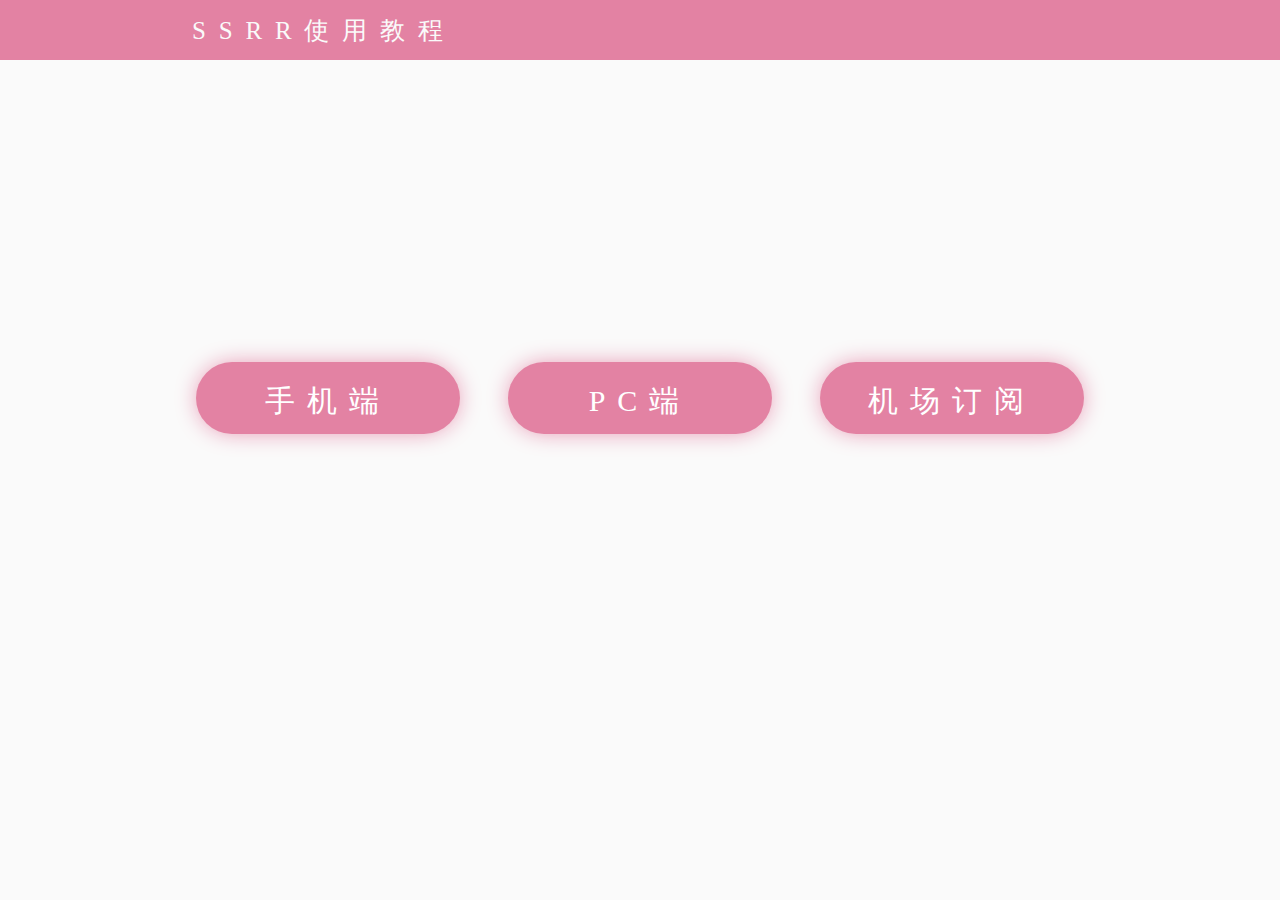
==== commit 8bf023a2: "Add files via upload" ====
--- a/SSRR/SSRR.html
+++ b/SSRR/SSRR.html
@@ -5,12 +5,46 @@
     <meta charset="UTF-8">
     <title>SSRR&nbsp使用教程</title>
     <meta name="viewport" content="width=device-width, initial-scale=1.0, maximum-scale=1.0, user-scalable=no">
-    <link rel="stylesheet" href="SSRR.css">
     <script src="../another/iconfont.js"></script>
     <script type="text/javascript">
         if (/Android|webOS| iPhone | iPad | iPod |BlackBerry|opera mini|opera mobile|appleWebkit.*mobile|mobile/i.test(
                 navigator.userAgent)) {
-            window.location.replace("SSRRM.html");
+            var link = document.createElement('link');
+            link.type = 'text/css';
+            link.rel = 'stylesheet';
+            link.href = 'SSRRM.css';
+            document.getElementsByTagName("head")[0].appendChild(link);
+
+            var link = document.createElement('link');
+            link.type = 'text/css';
+            link.rel = 'stylesheet';
+            link.href = '../assets/waifu.css';
+            document.getElementsByTagName("head")[0].appendChild(link);
+
+            var script = document.createElement("script");
+            script.setAttribute("type", "text/javascript");
+            script.setAttribute("src", "autoloadM.js");
+            var heads = document.getElementsByTagName("body");
+            document.documentElement.appendChild(script);
+
+        } else {
+            var link = document.createElement('link');
+            link.type = 'text/css';
+            link.rel = 'stylesheet';
+            link.href = 'SSRRPC.css';
+            document.getElementsByTagName("head")[0].appendChild(link);
+
+            var link = document.createElement('link');
+            link.type = 'text/css';
+            link.rel = 'stylesheet';
+            link.href = '../assets/waifu.css';
+            document.getElementsByTagName("head")[0].appendChild(link);
+
+            var script = document.createElement("script");
+            script.setAttribute("type", "text/javascript");
+            script.setAttribute("src", "../assets/autoloadPC.js");
+            var heads = document.getElementsByTagName("body");
+            document.documentElement.appendChild(script);
         }
 
         function copypcmimaone() {
@@ -95,6 +129,9 @@
 </head>
 
 <body>
+    <!-- waifu-tips.js 依赖 JQuery 库 -->
+    <script src="../assets/jquery.js"></script>
+
     <header>
         <div>SSRR使用教程</div>
         <svg class="icon feijiicon" aria-hidden="true">
@@ -424,4 +461,4 @@
     </div>
 </body>
 
-</html>
+</html>